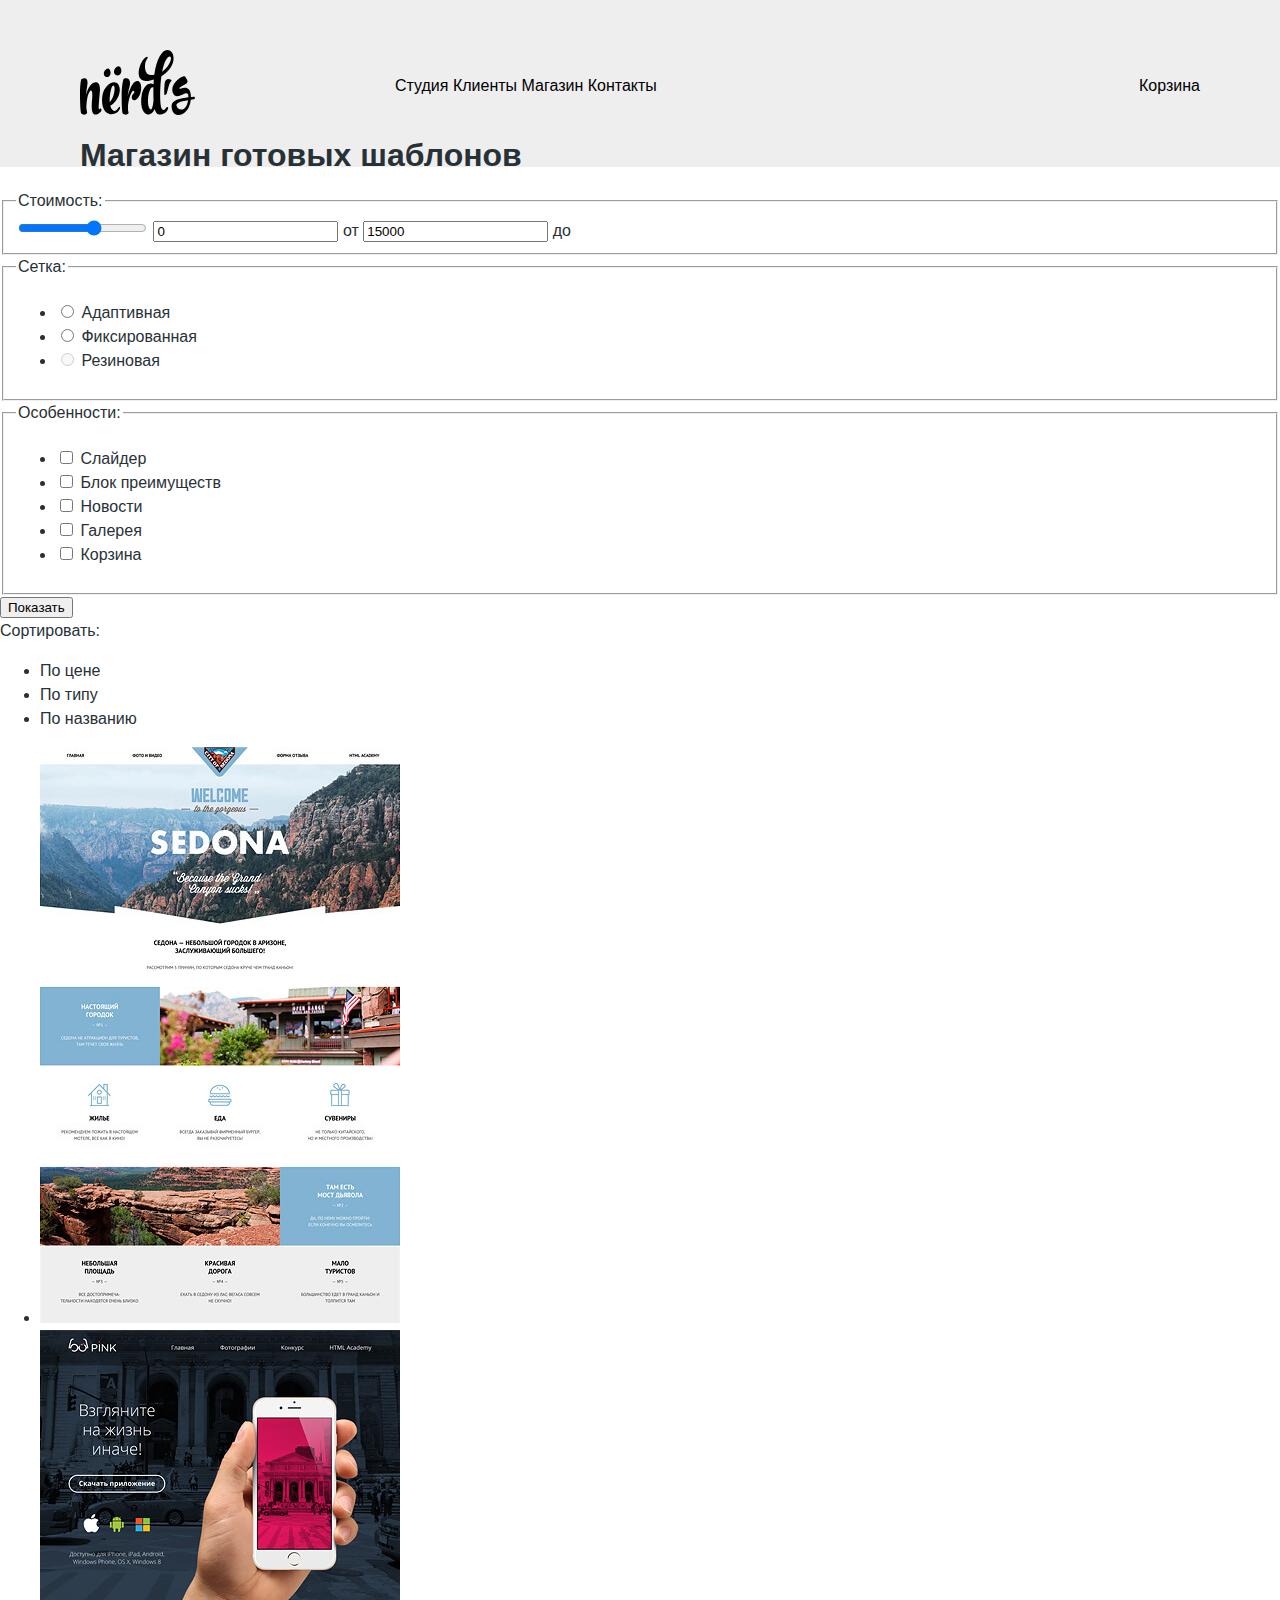
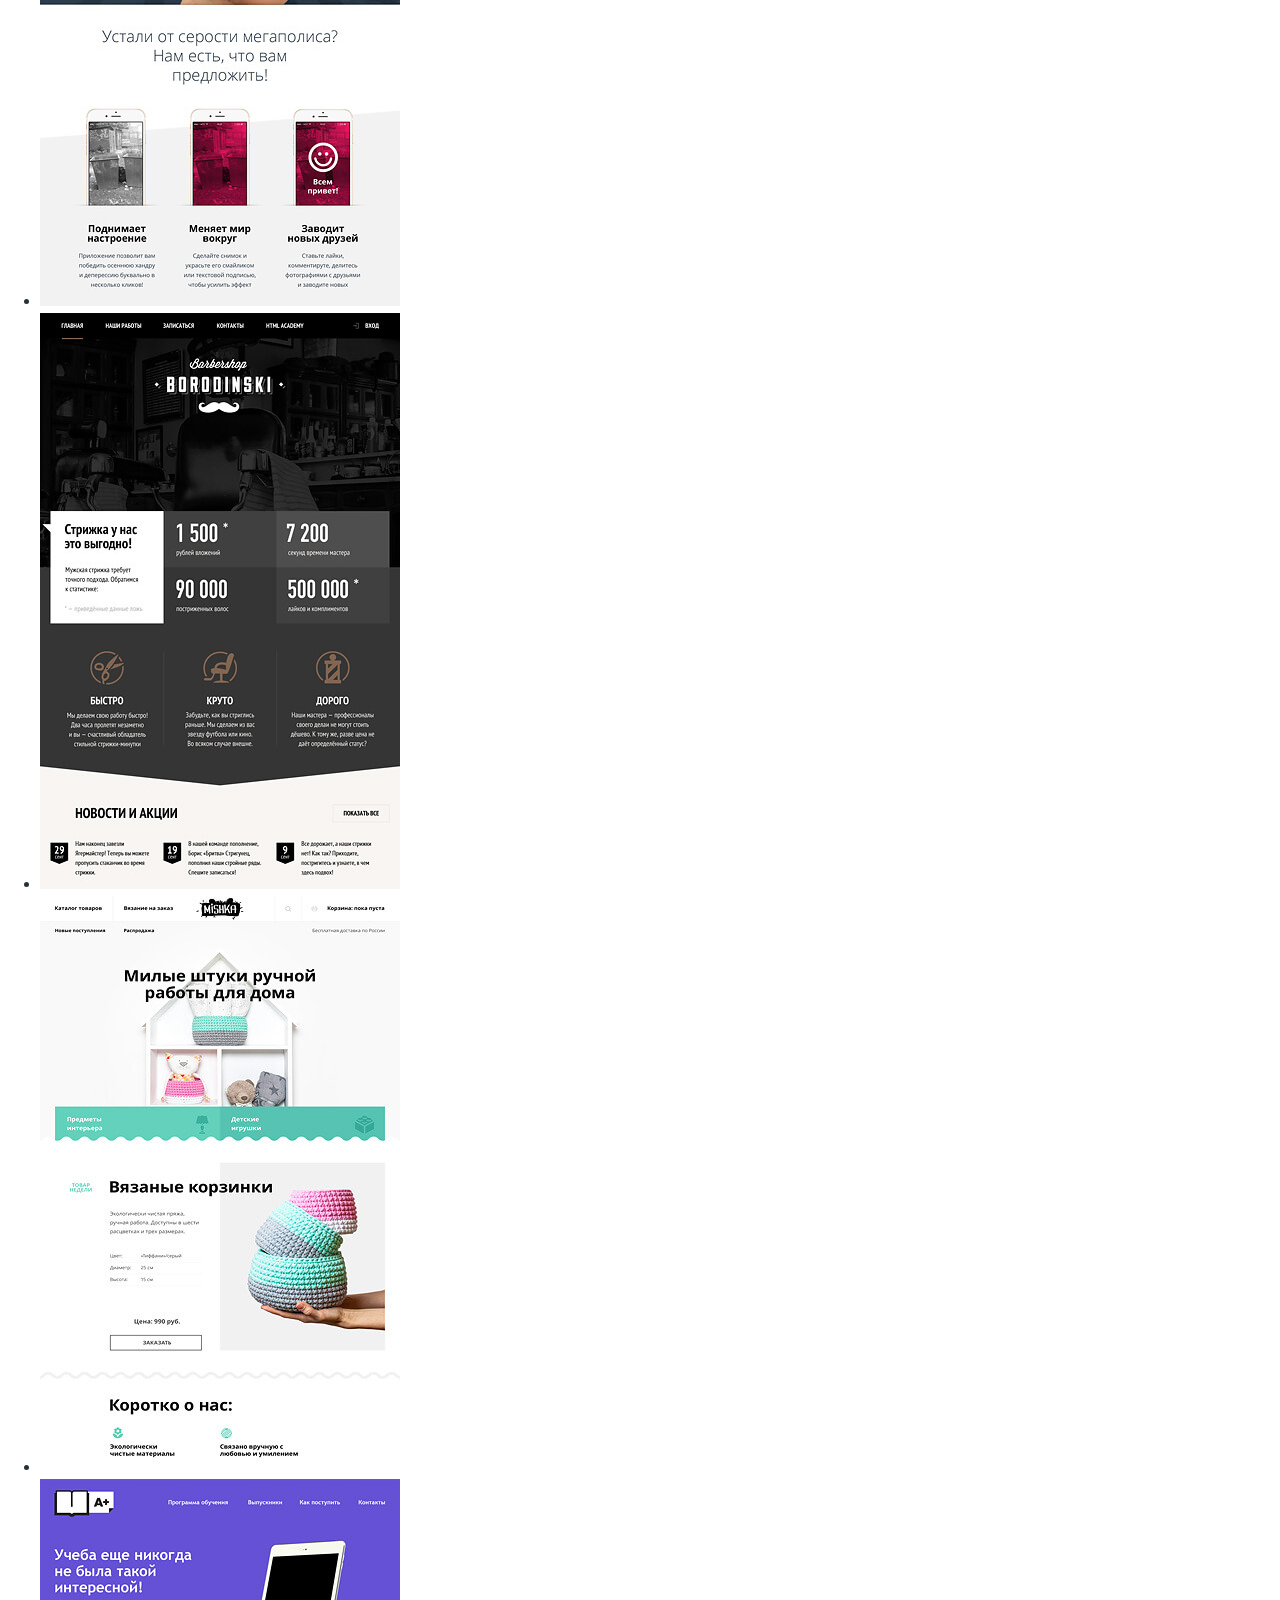
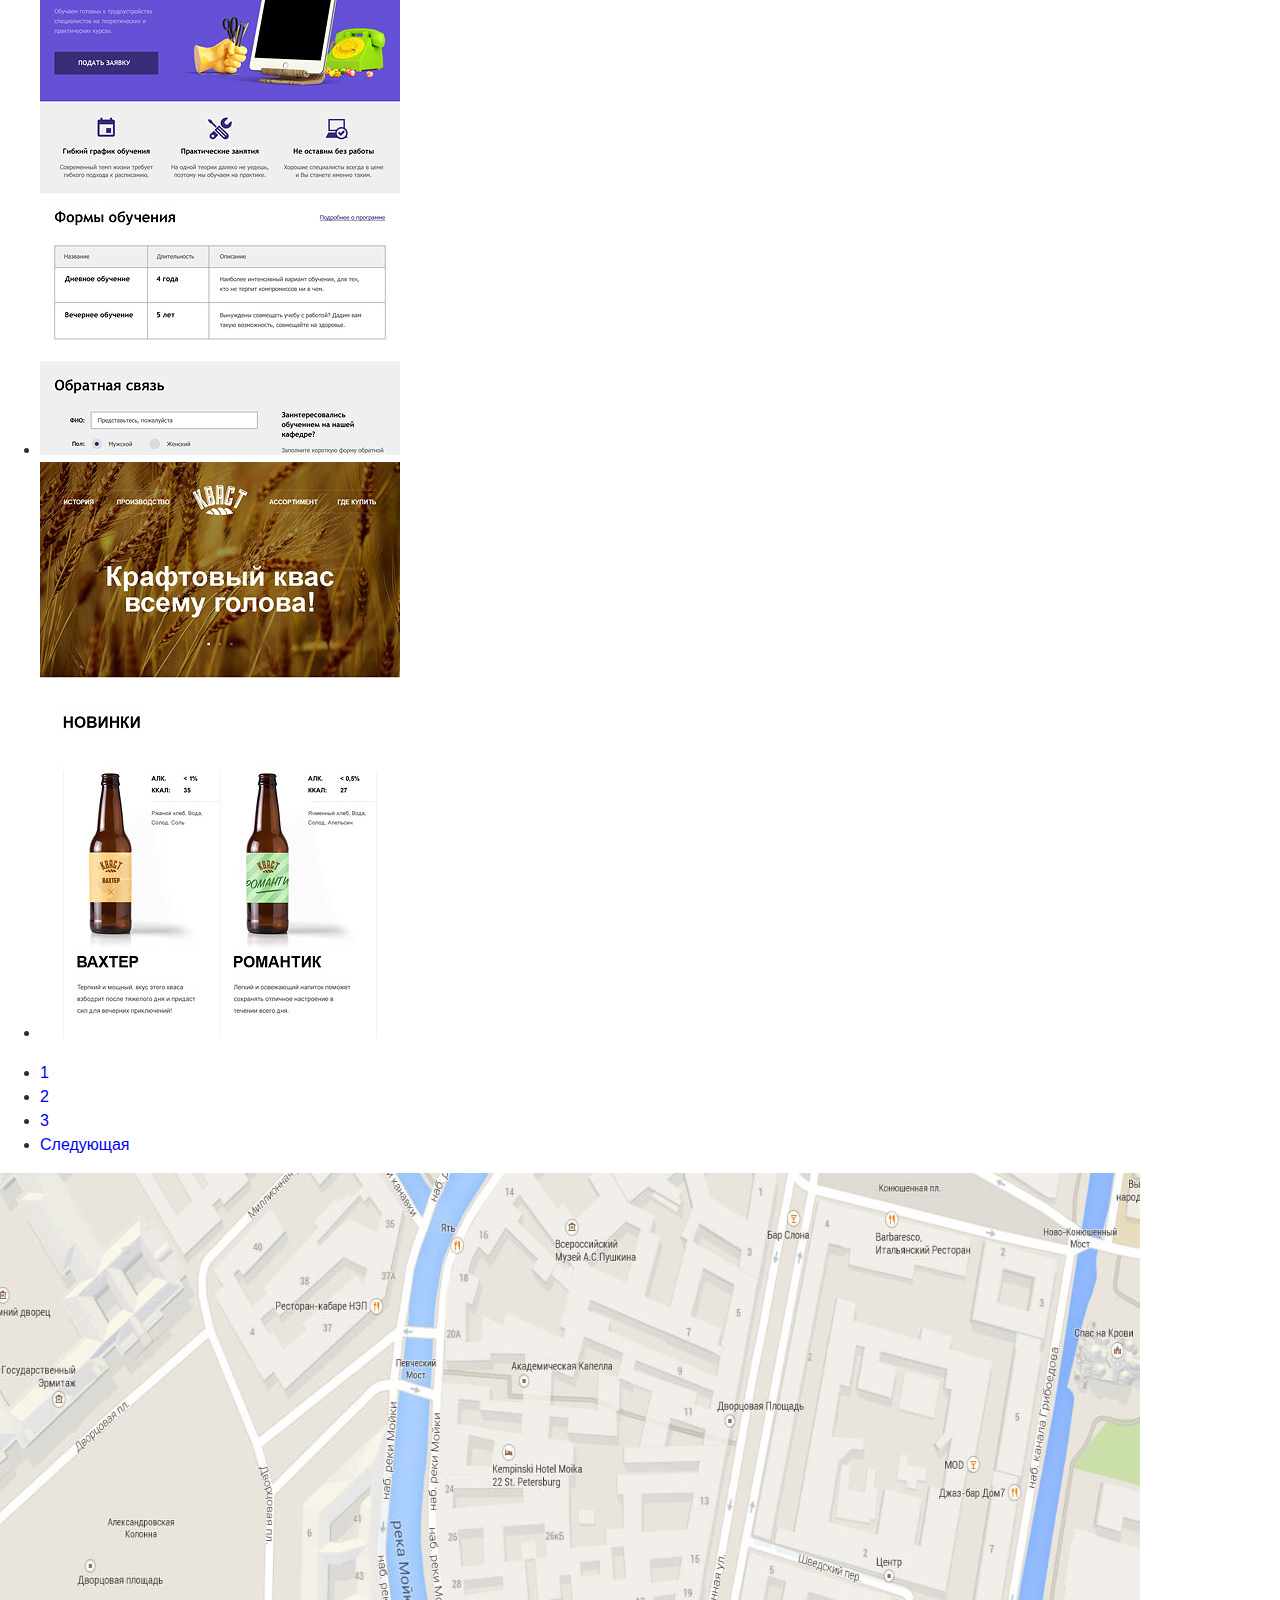
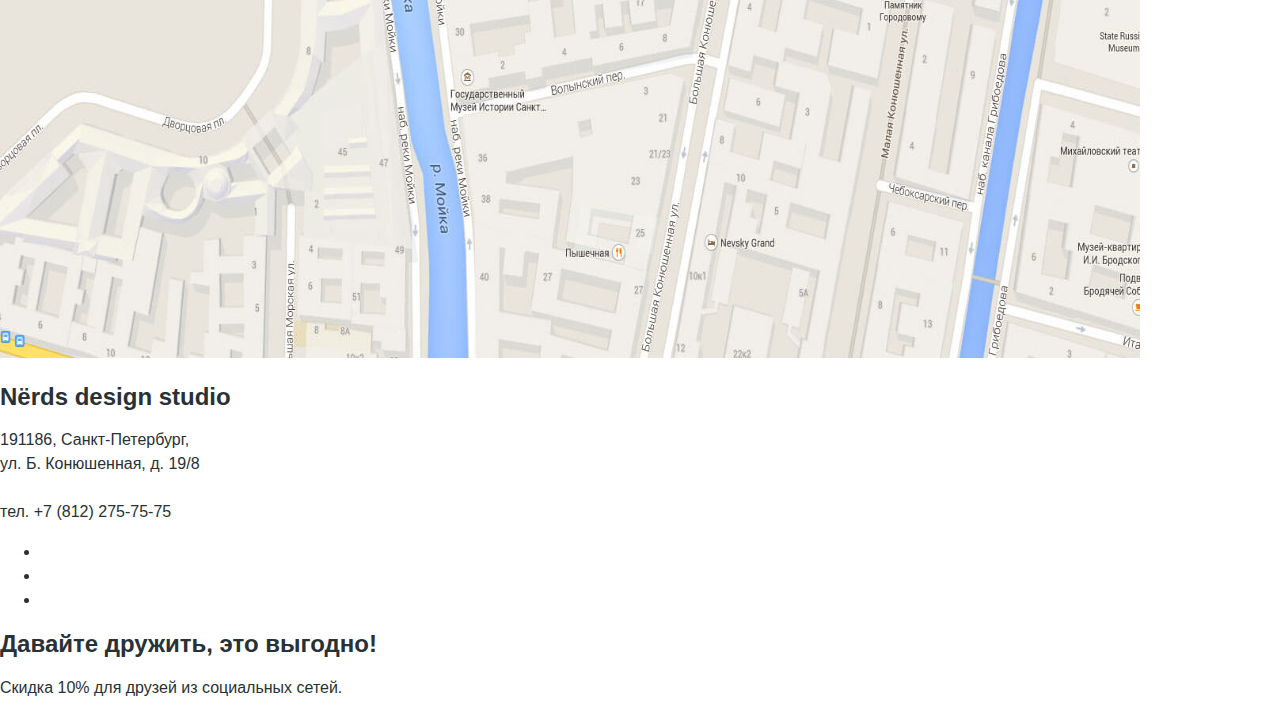
==== catalog.html @ f8ad44ca "1) Разметка Главной и Каталога. 2) Добавление графики. 3) Добаление css и начало верстки слайдера" ====
<!DOCTYPE html>
<html lang="ru">
  <head>
    <meta charset="UTF-8">
    <title>Nerds Catalog</title>
    <link href="css/normalize.css" rel="stylesheet">
    <link href="css/style.css" rel="stylesheet">
  </head>
  <body class="inner-page">
    <header class="main__header">
      <div class="container">
        <div class="main__header--wrapper">
          <a href="index.html" class="main__header--logo"><img src="img/nerds-logo.svg" width="160" height="65" alt="Логотип"></a>
          <nav class="main__navigation">
            <ul class="main-menu__list">
              <li><a href="#">Студия</a></li>
              <li><a href="#">Клиенты</a></li>
              <li><a href="catalog.html">Магазин</a></li>
              <li><a href="#">Контакты</a></li>
            </ul>
            <a href="#" class="cart__link">Корзина</a>
          </nav>
        </div>
        <h1>Магазин готовых шаблонов</h1>
      </div>
    </header>
    <main>
      <div class="catalog-columns">
        <section class="catalog-filters">
          <h2 class="visually-hidden">Фильтр товаров</h2>
          <form class="catalog-filters__form" action="index.html" method="post">
            <fieldset>
              <legend>Стоимость:</legend>
              <input type="range" name="price-range" value="15000" min="0" max="25000" id="price-range__id">
              <label for="price-range__id" class="visually-hidden">Шкала</label>
              <input type="text" name="price-from" value="0" id="price-form__id">
              <label for="price-form__id">от</label>
              <input type="text" name="price-to" value="15000" id="price-to__id">
              <label for="price-to__id">до</label>
            </fieldset>
            <fieldset>
              <legend>Сетка:</legend>
              <ul class="filter-grid__list">
                <li>
                    <input type="radio" name="filter-grid" value="adaptive" id="filter-grid-adaptive">
                    <label for="filter-grid-adaptive">Адаптивная</label>
                </li>
                <li>
                  <input type="radio" name="filter-grid" value="fixed" id="filter-grid-fixed">
                  <label for="filter-grid-fixed">Фиксированная</label>
                </li>
                <li>
                  <input type="radio" name="filter-grid" value="rubber" id="filter-grid-rubber" disabled>
                  <label for="filter-grid-rubber">Резиновая</label>
                </li>
              </ul>
            </fieldset>
            <fieldset>
              <legend>Особенности:</legend>
              <ul class="filter-features__list">
                <li>
                    <input type="checkbox" name="slider" id="slider__id">
                    <label for="slider__id">Слайдер</label>
                </li>
                <li>
                    <input type="checkbox" name="advantage-block" id="advantage-block__id">
                    <label for="advantage-block__id">Блок преимуществ</label>
                </li>
                <li>
                    <input type="checkbox" name="news" id="news__id">
                    <label for="news__id">Новости</label>
                </li>
                <li>
                    <input type="checkbox" name="gallery" id="gallery__id">
                    <label for="gallery__id">Галерея</label>
                </li>
                <li>
                    <input type="checkbox" name="cart" id="cart__id">
                    <label for="cart__id">Корзина</label>
                </li>
              </ul>
            </fieldset>
            <button type="submit" class="button button-show">Показать</button>
          </form>
        </section>
        <section class="catalog-goods">
          <h2 class="visually-hidden">Каталог товаров</h2>
          <div class="catalog-goods-sorting">
            <span>Сортировать:</span>
            <ul class="goods-sorting__list">
              <li>По цене</li>
              <li>По типу</li>
              <li>По названию</li>
            </ul>
            <span class="goods-sorting__sign"></span>
          </div>
          <div class="catalog-sorting-result">
            <ul class="sorting-result__list">
              <li><a href="#"><img src="img/img-sedona.jpg" width="360" height="576" alt="Sedona"></a></li>
              <li><a href="#"><img src="img/img-pink.jpg" width="360" height="576" alt="Pink"></a></li>
              <li><a href="#"><img src="img/img-barbershop.jpg" width="360" height="576" alt="Barbershop"></a></li>
              <li><a href="#"><img src="img/img-mishka.jpg" width="360" height="576" alt="Mishka"></a></li>
              <li><a href="#"><img src="img/img-aplus.jpg" width="360" height="576" alt="Aplus"></a></li>
              <li><a href="#"><img src="img/img-kvast.jpg" width="360" height="576" alt="Kvast"></a></li>
            </ul>
          </div>
          <div class="catalog-pagination">
            <ul class="catalog-pagination__list">
              <li><a href="#" class="current__link">1</a></li>
              <li><a href="#">2</a></li>
              <li><a href="#">3</a></li>
              <li class="catalog-pagination__item--next"><a href="#">Следующая</a></li>
            </ul>
          </div>
        </section>
      </div>
    </main>
    <footer>
      <section class="footer-map">
        <img src="img/map.jpg" width="1140" height="785" alt="карта проезда">
        <div class="footer-map-contacts">
          <h2>Nёrds design studio</h2>
          <p>191186, Санкт-Петербург,<br>
            ул. Б. Конюшенная, д. 19/8 <br>
            <br>
            тел. +7 (812) 275-75-75
          </p>
        </div>
      </section>
      <ul class="footer-social__list">
        <li><a href="#" class="vk"><span class="visually-hidden">Вконтакте</span></a></li>
        <li><a href="#" class="facebook"><span class="visually-hidden">Фейсбук</span></a></li>
        <li><a href="#" class="instagram"><span class="visually-hidden">Инстаграмм</span></a></li>
      </ul>
      <h2>Давайте дружить, это выгодно!</h2>
      <p>Скидка 10% для друзей из социальных сетей.</p>
    </footer>
  </body>
</html>
---- css/style.css ----
body {
  margin: 0;
  padding: 0;
  font-size: 16px;
  font-weight: 400;
  font-family: 'Roboto', 'Arial', sans-serif;
  line-height: 24px;
  color: #283136;
  background-color: #ffffff;
}

a {
  text-decoration: none;
}

img {
  max-width: 100%;
}

html {
  box-sizing: border-box;
}
*, *::before, *::after {
  box-sizing: inherit;
}

.visually-hidden:not(:focus):not(:active),
input[type="checkbox"].visually-hidden,
input[type="radio"].visually-hidden {
	position: absolute;
	width: 1px;
	height: 1px;
	margin: -1px;
	border: 0;
	padding: 0;
	white-space: nowrap;
	clip-path: inset(100%);
	clip: rect(0 0 0 0);
	overflow: hidden;
}

.container {
  max-width: 1160px;
  margin: 0 auto;
  padding: 0 20px;
}

.main__header {
  background-color: #eeeeee;
}

.main__header--wrapper {
  display: flex;
  padding-top: 50px;
}

.main__header--logo {
  margin-right: 200px;
}

.main__navigation {
  display: flex;
  justify-content: space-between;
  width: 100%;
  padding: 24px 0;
  color: #000000;
  text-transform: capitalize;
}

.main__navigation a {
  color: inherit;
}

.main-menu__list {
  margin: 0;
  padding: 0;
  list-style: none;
}

.main-menu__list li {
  display: inline-block;
}

.main-slider__list {
  margin-top: 20px;
  padding: 0;
  list-style: none;
}

.main-slider__list li {
  
}

.main-slider__list h2 {
  margin: 0;
  font-size: 55px;
  line-height: 55px;
}

.main-slider__list img {
  position: relative;
  margin-left: auto;
  z-index: 1;
}

.slide__description {
  position: absolute;
  z-index: 2;
}

.slide-1 .slide__description {
  max-width: 380px;

}

.slide-2 .slide__description {
  max-width: 520px;
}
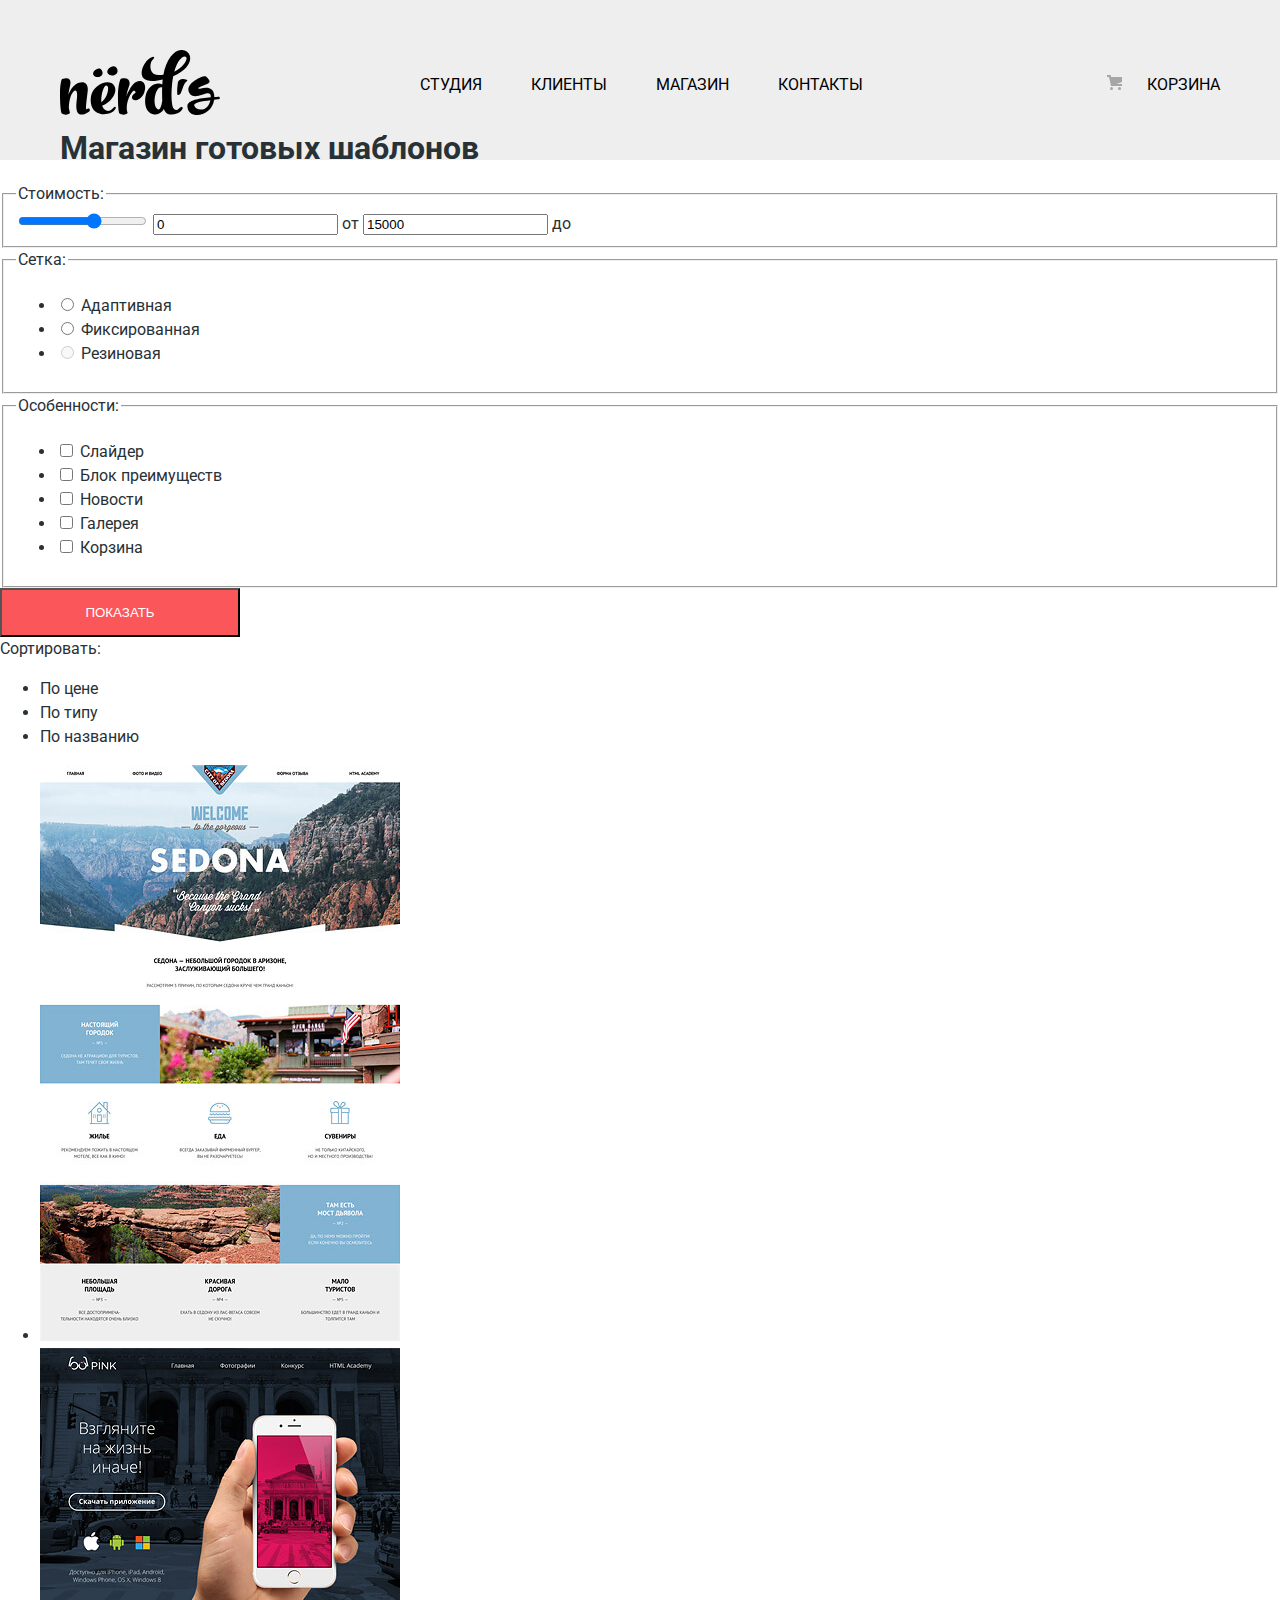
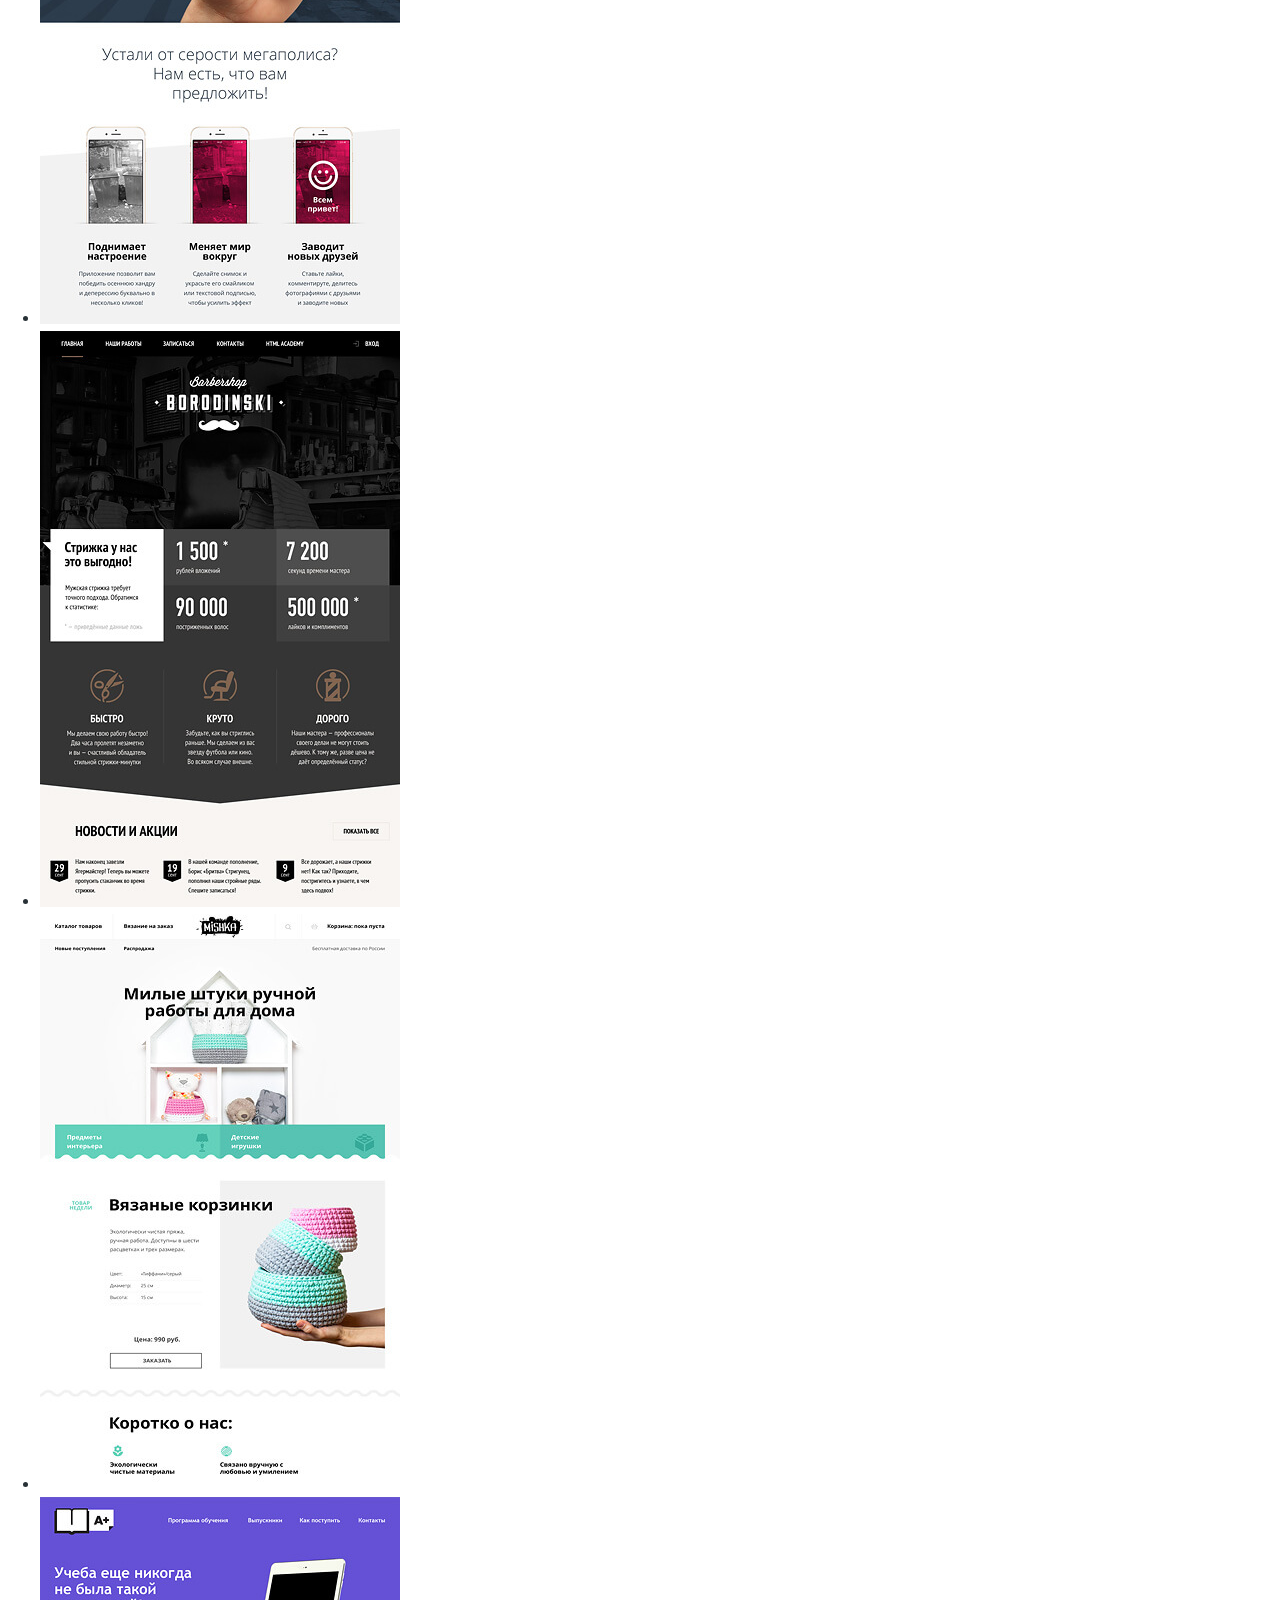
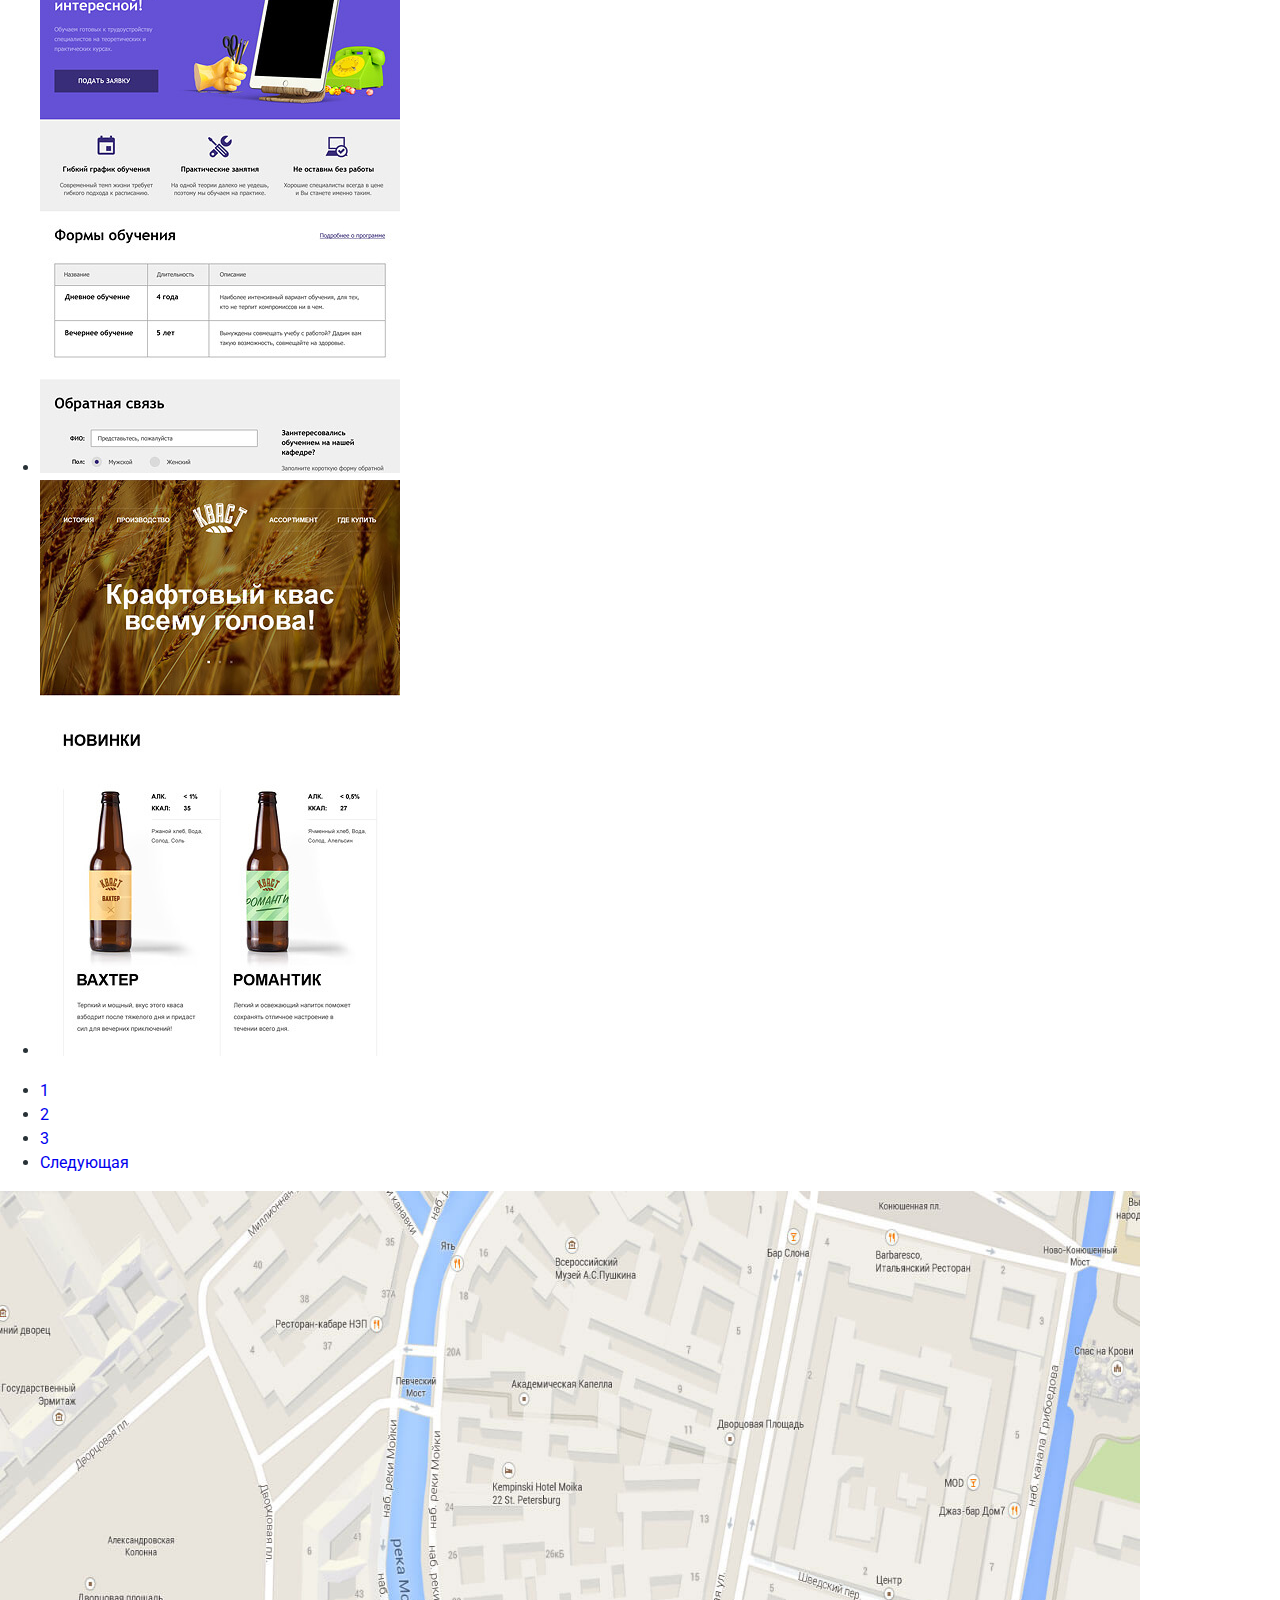
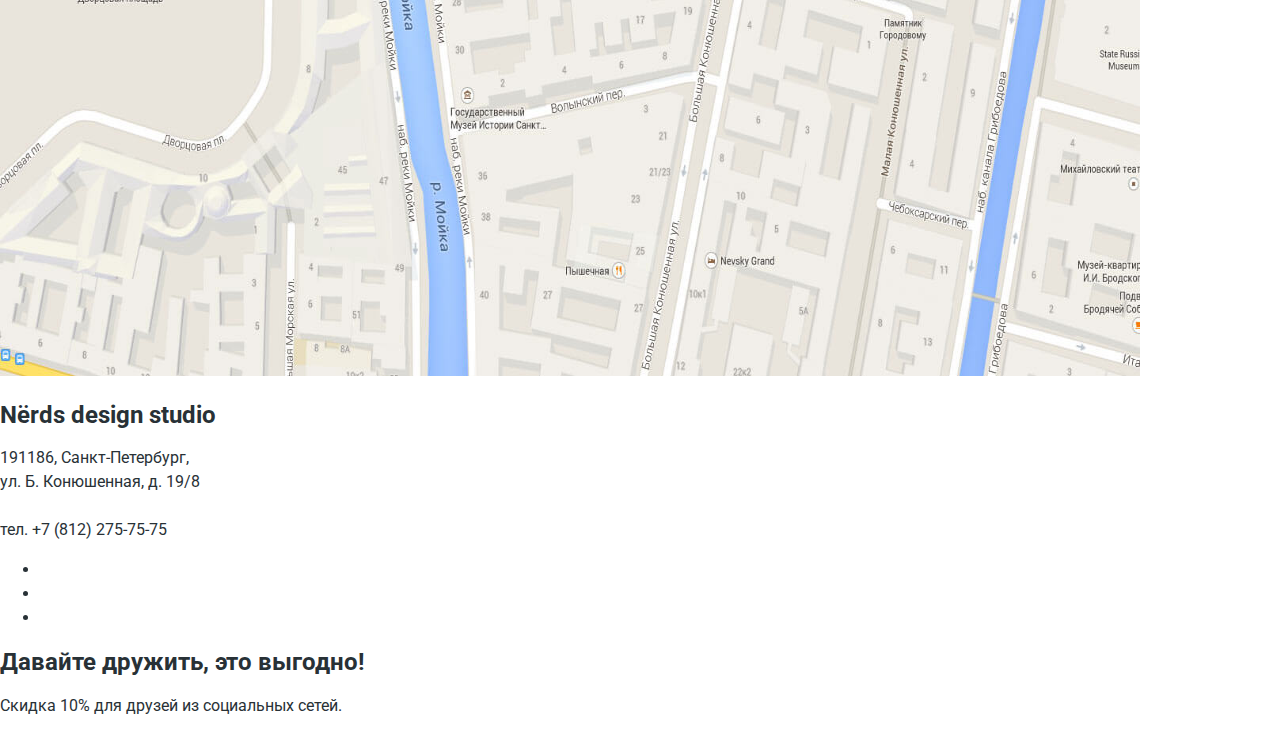
==== commit c046e704: "верстка шапки и слайдера" ====
--- a/catalog.html
+++ b/catalog.html
@@ -5,22 +5,27 @@
     <title>Nerds Catalog</title>
     <link href="css/normalize.css" rel="stylesheet">
     <link href="css/style.css" rel="stylesheet">
+    <link href="https://fonts.googleapis.com/css?family=Roboto:400,700&amp;subset=cyrillic" rel="stylesheet">
   </head>
   <body class="inner-page">
     <header class="main__header">
       <div class="container">
-        <div class="main__header--wrapper">
-          <a href="index.html" class="main__header--logo"><img src="img/nerds-logo.svg" width="160" height="65" alt="Логотип"></a>
-          <nav class="main__navigation">
+        <nav class="main__navigation">
+          <div class="main-header__logo">
+            <a href="index.html"></a>
+          </div>
+          <div class="main-header__menus">
             <ul class="main-menu__list">
               <li><a href="#">Студия</a></li>
               <li><a href="#">Клиенты</a></li>
               <li><a href="catalog.html">Магазин</a></li>
               <li><a href="#">Контакты</a></li>
             </ul>
-            <a href="#" class="cart__link">Корзина</a>
-          </nav>
-        </div>
+            <ul class="user-menu__list">
+              <li><a href="#" class="cart__link">Корзина</a></li>
+            </ul>
+          </div>
+        </nav>
         <h1>Магазин готовых шаблонов</h1>
       </div>
     </header>
--- a/css/style.css
+++ b/css/style.css
@@ -1,5 +1,6 @@
 
 body {
+  min-width: 1160px;
   margin: 0;
   padding: 0;
   font-size: 16px;
@@ -21,6 +22,7 @@
 html {
   box-sizing: border-box;
 }
+
 *, *::before, *::after {
   box-sizing: inherit;
 }
@@ -41,35 +43,54 @@
 }
 
 .container {
-  max-width: 1160px;
+  width: 1160px;
   margin: 0 auto;
-  padding: 0 20px;
 }
 
 .main__header {
   background-color: #eeeeee;
 }
 
-.main__header--wrapper {
+.main__navigation {
   display: flex;
   padding-top: 50px;
 }
 
-.main__header--logo {
+.main__navigation a {
+  color: inherit;
+}
+
+.main-header__logo {
+  height: 65px;
+}
+
+.main-header__logo a {
+  display: inline-block;
+  width: 160px;
+  height: 65px;
   margin-right: 200px;
-}
-
-.main__navigation {
+  background-image: url("../img/nerds-logo.svg");
+  /*background-position: 0 0;
+  background-repeat: no-repeat;
+  background-size: contain;*/
+}
+
+.main-header__logo a:hover {
+  background-image: url("../img/nerds-logo__hover.svg");
+}
+
+.main-header__logo a:active {
+  background-image: url("../img/nerds-logo__active.svg");
+}
+
+.main-header__menus {
   display: flex;
   justify-content: space-between;
   width: 100%;
-  padding: 24px 0;
+  padding: 20px 0 15px;
+  line-height: 30px;
   color: #000000;
-  text-transform: capitalize;
-}
-
-.main__navigation a {
-  color: inherit;
+  text-transform: uppercase;
 }
 
 .main-menu__list {
@@ -80,33 +101,127 @@
 
 .main-menu__list li {
   display: inline-block;
-}
-
-.main-slider__list {
-  margin-top: 20px;
+  margin-right: 45px;
+}
+
+.main-menu__list a {
+  position: relative;
+  padding-bottom: 15px;
+}
+
+.main-menu__list:not(.main-menu__current) a:hover::after {
+  content: "";
+  position: absolute;
+  bottom: 0;
+  left: 0;
+  width: 100%;
+  height: 2px;
+  background-color: #fb565a;
+}
+
+.main-menu__list a:hover,
+.user-menu__list a:hover {
+  color: #fb565a;
+}
+
+.main-menu__list a:active,
+.user-menu__list a:active {
+  color: #a6a6a6;
+}
+
+.main-menu__current a {
+  position: relative;
+}
+
+.main-menu__current a::after {
+  content: "";
+  position: absolute;
+  bottom: 0;
+  left: 0;
+  height: 2px;
+  width: 100%;
+  background-color: #fb565a;
+}
+
+.user-menu__list {
+  margin: 0;
   padding: 0;
   list-style: none;
 }
 
-.main-slider__list li {
-  
-}
-
-.main-slider__list h2 {
-  margin: 0;
+.user-menu__list a {
+  position: relative;
+  padding-bottom: 15px;
+}
+
+.user-menu__list a:hover::after {
+  content: "";
+  position: absolute;
+  bottom: 0;
+  left: 0;
+  width: 100%;
+  height: 2px;
+  background-color: #fb565a;
+}
+
+.cart__link {
+  position: relative;
+  padding: 0;
+  padding-left: 40px;
+}
+
+.cart__link::before {
+  content: "";
+  display: inline-block;
+  position: absolute;
+  top: 0;
+  left: 0;
+  width: 15px;
+  height: 15px;
+  background-image: url("../img/cart-icon.svg");
+  background-repeat: no-repeat;
+  background-position: 0 0;
+}
+
+.slider {
+  position: relative;
+  overflow: hidden;
+}
+
+.slider-slides__list {
+  margin: 0;
+  padding: 0;
+  width: 300%;
+  list-style: none;
+}
+
+.clearfix::after {
+  content: "";
+  display: table;
+  clear: both;
+}
+
+.slider-slides__list li {
+  position: relative;
+  display: flex;
+  float: left;
+  height: 432px;
+  width: 1160px;
+  background-color: #eeeeee;
+}
+
+.slider-slides__list h2 {
+  margin: 0;
+  margin-bottom: 30px;
   font-size: 55px;
   line-height: 55px;
 }
 
-.main-slider__list img {
-  position: relative;
-  margin-left: auto;
-  z-index: 1;
-}
-
 .slide__description {
   position: absolute;
-  z-index: 2;
+  bottom: 0;
+  left: 0;
+  margin-bottom: 80px;
 }
 
 .slide-1 .slide__description {
@@ -117,3 +232,84 @@
 .slide-2 .slide__description {
   max-width: 520px;
 }
+
+.slide-3 .slide__description {
+  max-width: 410px;
+}
+
+.slide__description p {
+  margin: 0;
+}
+
+.button {
+  display: block;
+  width: 240px;
+  padding: 15px 0;
+  color: #ffffff;
+  text-align: center;
+  text-transform: uppercase;
+  background-color: #fb565a;
+}
+
+.button-know-more {
+  margin-top: 40px;
+}
+
+.slide__image {
+  line-height: 0;
+  margin-top: auto;
+  margin-left: auto;
+}
+
+.slider-controls {
+  position: absolute;
+  bottom: 96px;
+  left: 536px;
+  z-index: 3;
+}
+
+.slider-controls label {
+  display: inline-block;
+  margin-right: 17px;
+}
+
+.slider input[type="radio"] {
+  display: none;
+}
+
+.slider-controls label {
+  display: inline-block;
+  width: 18px;
+  height: 18px;
+  background-color: #ffffff;
+  border-radius: 50%
+}
+
+#toggle-1:checked ~ .slider-controls label[for="toggle-1"],
+#toggle-2:checked ~ .slider-controls label[for="toggle-2"],
+#toggle-3:checked ~ .slider-controls label[for="toggle-3"] {
+    background-color: #000000;
+  }
+
+#toggle-1:checked ~ .slider-slides__list {
+  transform: translate(0);
+  transition-duration: 0.8s;
+}
+
+#toggle-2:checked ~ .slider-slides__list {
+  transform: translate(-1160px);
+  transition-duration: 0.8s;
+}
+
+#toggle-3:checked ~ .slider-slides__list {
+  transform: translate(-2320px);
+  transition-duration: 0.8s;
+}
+
+.main-offers {
+  margin: 80px 0 0;
+}
+
+.main-offers__list {
+  margin: 0;
+}
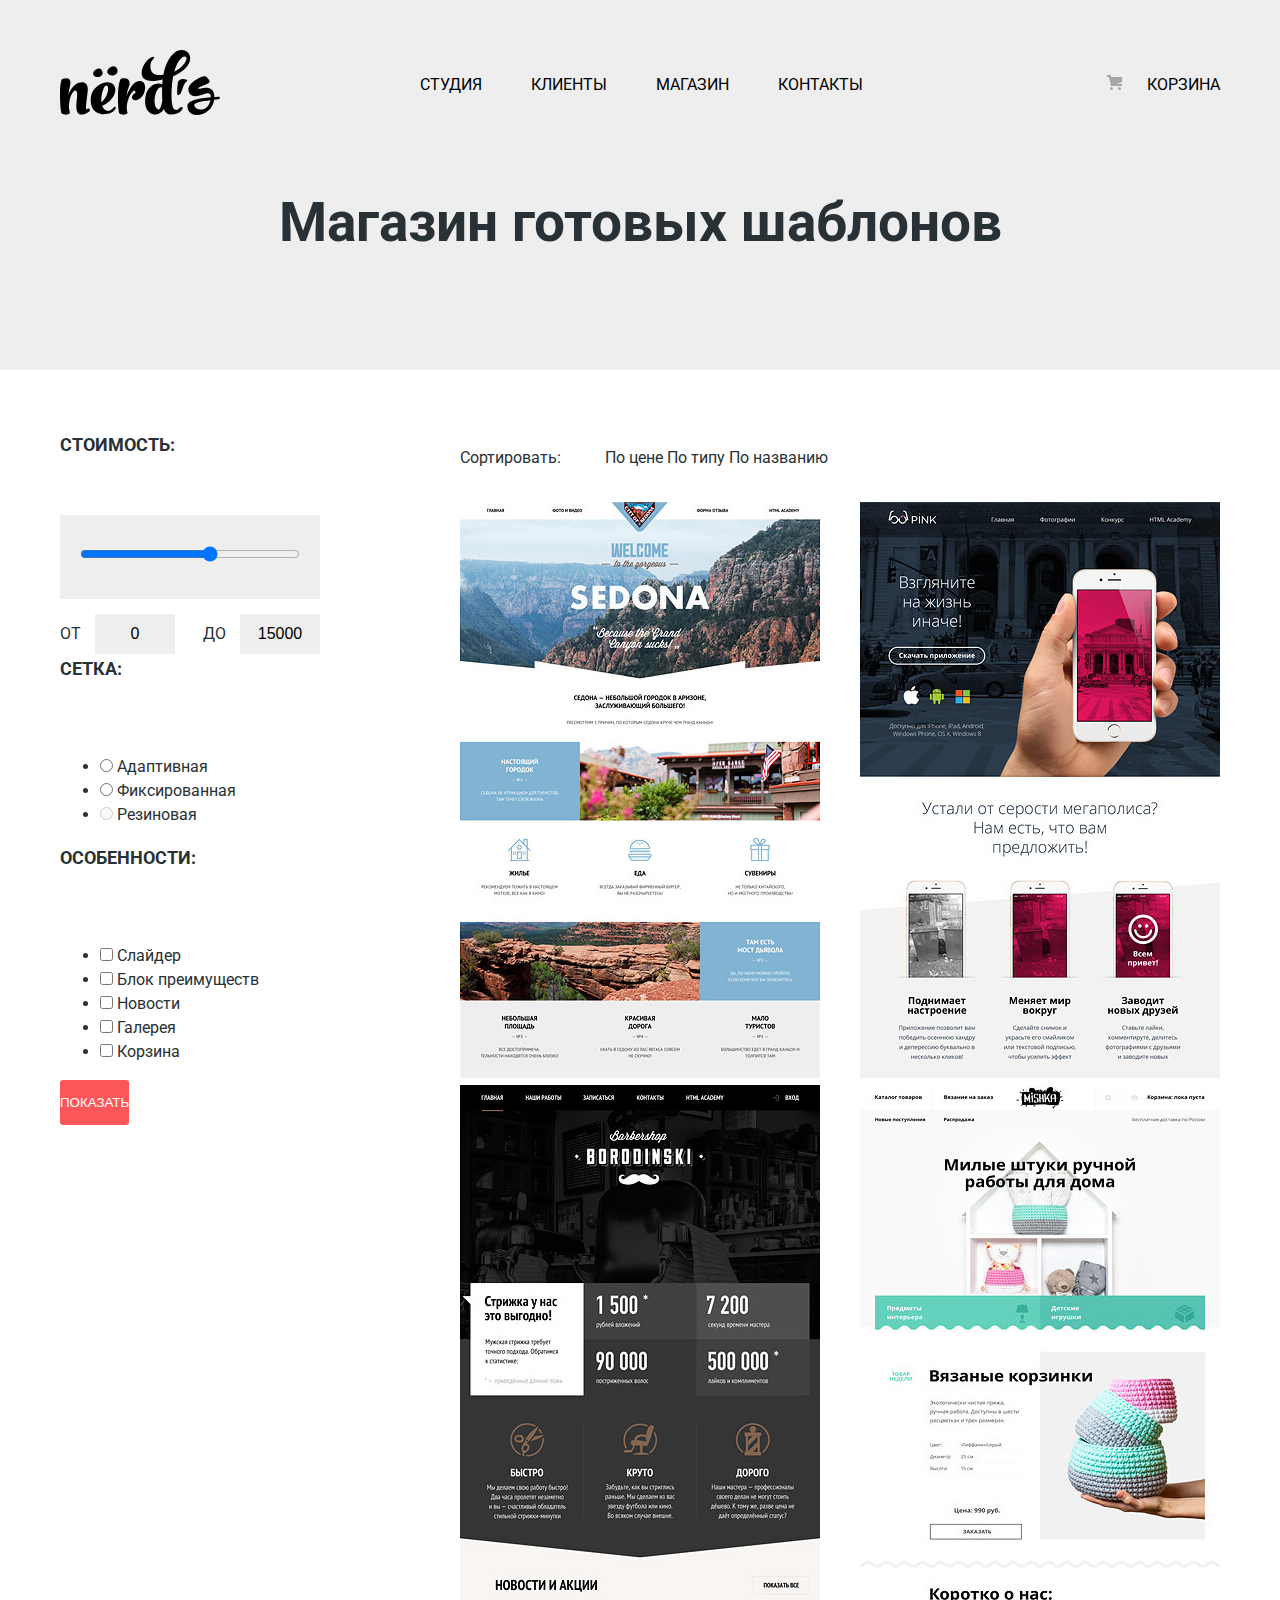
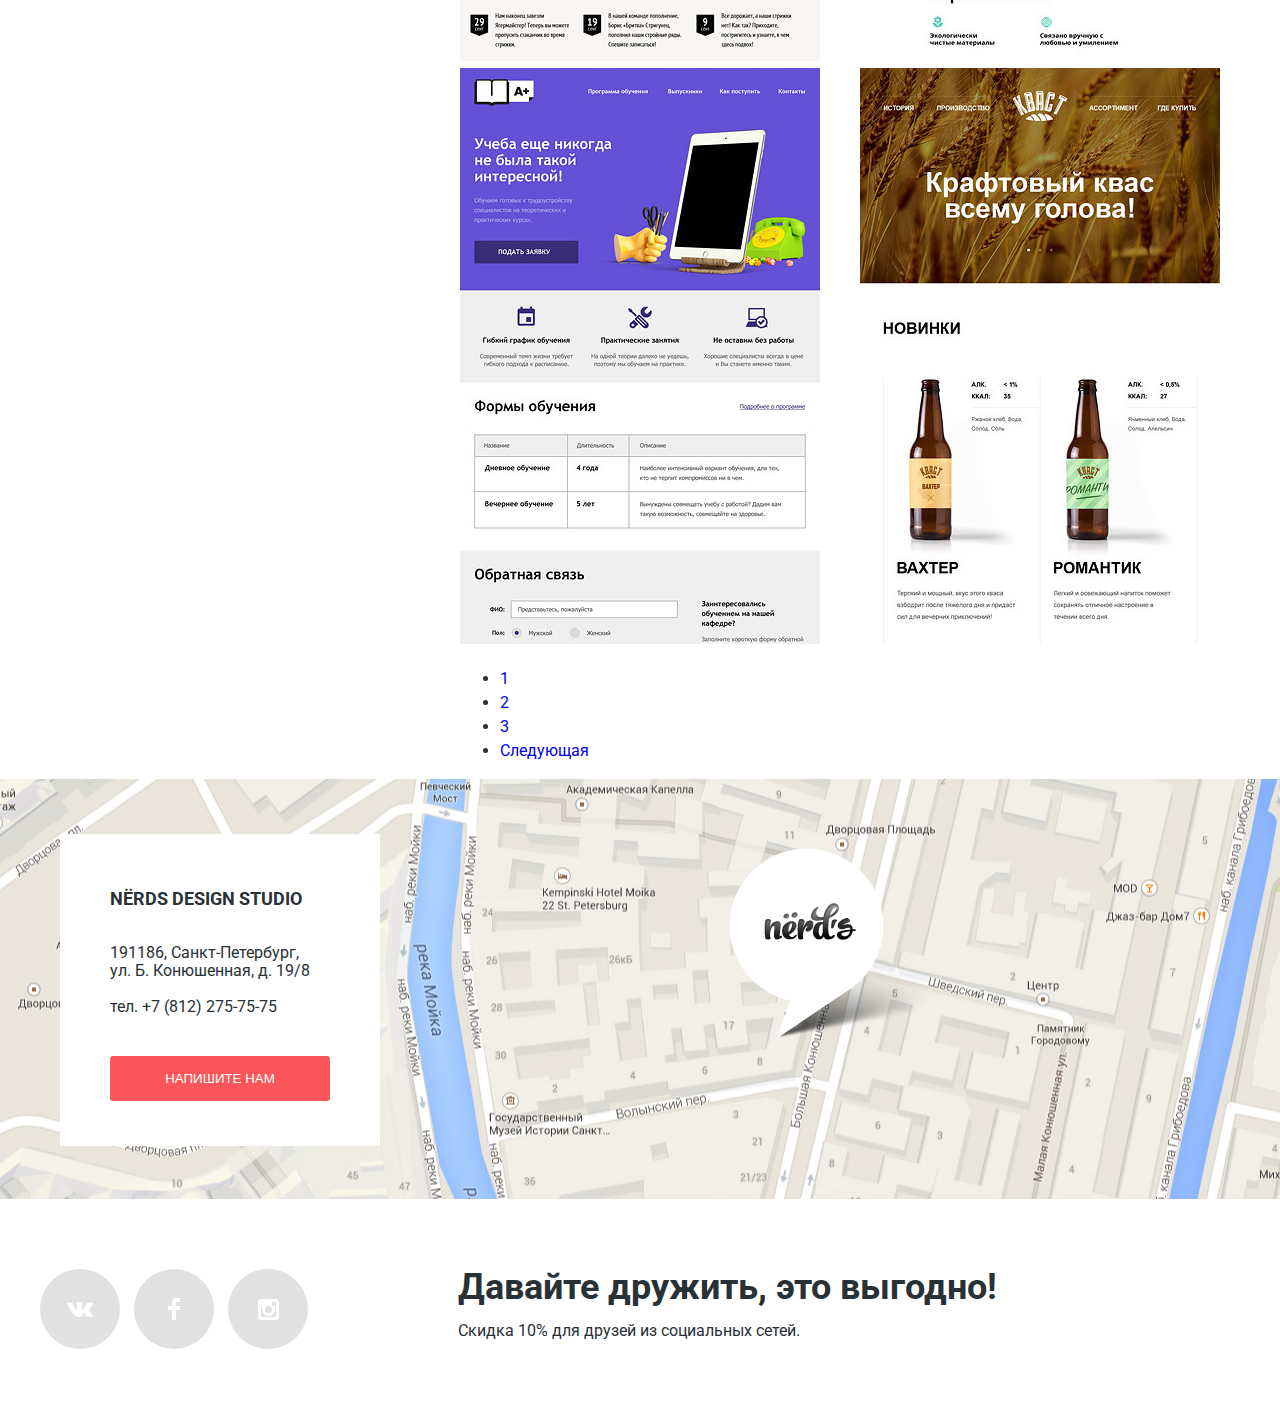
==== commit 747497ac: "Модальные окна Каталог" ====
--- a/catalog.html
+++ b/catalog.html
@@ -29,21 +29,29 @@
         <h1>Магазин готовых шаблонов</h1>
       </div>
     </header>
-    <main>
+    <main class="container">
       <div class="catalog-columns">
         <section class="catalog-filters">
           <h2 class="visually-hidden">Фильтр товаров</h2>
           <form class="catalog-filters__form" action="index.html" method="post">
-            <fieldset>
+            <fieldset class="price-filter">
               <legend>Стоимость:</legend>
-              <input type="range" name="price-range" value="15000" min="0" max="25000" id="price-range__id">
-              <label for="price-range__id" class="visually-hidden">Шкала</label>
-              <input type="text" name="price-from" value="0" id="price-form__id">
-              <label for="price-form__id">от</label>
-              <input type="text" name="price-to" value="15000" id="price-to__id">
-              <label for="price-to__id">до</label>
+              <ul class="price-filter__list">
+                <li>
+                  <label for="price-range__id" class="visually-hidden">Шкала</label>
+                  <input type="range" name="price-range" value="15000" min="0" max="25000" id="price-range__id">
+                </li>
+                <li>
+                  <label for="price-form__id">от</label>
+                  <input type="text" name="price-from" value="0" id="price-form__id">
+                </li>
+                <li>
+                  <label for="price-to__id">до</label>
+                  <input type="text" name="price-to" value="15000" id="price-to__id">
+                </li>
+              </ul>
             </fieldset>
-            <fieldset>
+            <fieldset class="grid-filter">
               <legend>Сетка:</legend>
               <ul class="filter-grid__list">
                 <li>
@@ -60,7 +68,7 @@
                 </li>
               </ul>
             </fieldset>
-            <fieldset>
+            <fieldset class="features-filter">
               <legend>Особенности:</legend>
               <ul class="filter-features__list">
                 <li>
@@ -90,7 +98,7 @@
         </section>
         <section class="catalog-goods">
           <h2 class="visually-hidden">Каталог товаров</h2>
-          <div class="catalog-goods-sorting">
+          <div class="goods-sorting">
             <span>Сортировать:</span>
             <ul class="goods-sorting__list">
               <li>По цене</li>
@@ -99,46 +107,68 @@
             </ul>
             <span class="goods-sorting__sign"></span>
           </div>
-          <div class="catalog-sorting-result">
-            <ul class="sorting-result__list">
-              <li><a href="#"><img src="img/img-sedona.jpg" width="360" height="576" alt="Sedona"></a></li>
-              <li><a href="#"><img src="img/img-pink.jpg" width="360" height="576" alt="Pink"></a></li>
-              <li><a href="#"><img src="img/img-barbershop.jpg" width="360" height="576" alt="Barbershop"></a></li>
-              <li><a href="#"><img src="img/img-mishka.jpg" width="360" height="576" alt="Mishka"></a></li>
-              <li><a href="#"><img src="img/img-aplus.jpg" width="360" height="576" alt="Aplus"></a></li>
-              <li><a href="#"><img src="img/img-kvast.jpg" width="360" height="576" alt="Kvast"></a></li>
-            </ul>
-          </div>
-          <div class="catalog-pagination">
-            <ul class="catalog-pagination__list">
-              <li><a href="#" class="current__link">1</a></li>
-              <li><a href="#">2</a></li>
-              <li><a href="#">3</a></li>
-              <li class="catalog-pagination__item--next"><a href="#">Следующая</a></li>
-            </ul>
-          </div>
+          <ul class="sorting-results__list">
+            <li><a href="#"><img src="img/img-sedona.jpg" width="360" height="576" alt="Sedona"></a></li>
+            <li><a href="#"><img src="img/img-pink.jpg" width="360" height="576" alt="Pink"></a></li>
+            <li><a href="#"><img src="img/img-barbershop.jpg" width="360" height="576" alt="Barbershop"></a></li>
+            <li><a href="#"><img src="img/img-mishka.jpg" width="360" height="576" alt="Mishka"></a></li>
+            <li><a href="#"><img src="img/img-aplus.jpg" width="360" height="576" alt="Aplus"></a></li>
+            <li><a href="#"><img src="img/img-kvast.jpg" width="360" height="576" alt="Kvast"></a></li>
+          </ul>
+          <ul class="catalog-pagination__list">
+            <li><a href="#" class="current__link">1</a></li>
+            <li><a href="#">2</a></li>
+            <li><a href="#">3</a></li>
+            <li class="catalog-pagination__item--next"><a href="#">Следующая</a></li>
+          </ul>
         </section>
       </div>
     </main>
     <footer>
       <section class="footer-map">
-        <img src="img/map.jpg" width="1140" height="785" alt="карта проезда">
-        <div class="footer-map-contacts">
-          <h2>Nёrds design studio</h2>
-          <p>191186, Санкт-Петербург,<br>
-            ул. Б. Конюшенная, д. 19/8 <br>
-            <br>
-            тел. +7 (812) 275-75-75
-          </p>
+        <div class="container">
+          <div class="footer-map-contacts">
+            <h2>Nёrds design studio</h2>
+            <p>191186, Санкт-Петербург,<br>
+              ул. Б. Конюшенная, д. 19/8 <br>
+              <br>
+              тел. +7 (812) 275-75-75
+            </p>
+            <button type="submit" class="button map-contact-button">Напишите нам</button>
+          </div>
         </div>
       </section>
-      <ul class="footer-social__list">
-        <li><a href="#" class="vk"><span class="visually-hidden">Вконтакте</span></a></li>
-        <li><a href="#" class="facebook"><span class="visually-hidden">Фейсбук</span></a></li>
-        <li><a href="#" class="instagram"><span class="visually-hidden">Инстаграмм</span></a></li>
-      </ul>
-      <h2>Давайте дружить, это выгодно!</h2>
-      <p>Скидка 10% для друзей из социальных сетей.</p>
+      <section class="footer-social container">
+        <ul class="footer-social__list">
+          <li><a href="#" class="vk"><span class="visually-hidden">Вконтакте</span></a></li>
+          <li><a href="#" class="facebook"><span class="visually-hidden">Фейсбук</span></a></li>
+          <li><a href="#" class="instagram"><span class="visually-hidden">Инстаграмм</span></a></li>
+        </ul>
+        <div class="footer-social__description">
+          <h2>Давайте дружить, это выгодно!</h2>
+          <p>Скидка 10% для друзей из социальных сетей.</p>
+        </div>
+      </section>
     </footer>
+    <section class="modal modal-feedback">
+      <h2>Напишите нам</h2>
+      <form class="feedback-form" action="index.html" method="post">
+        <p>
+          <label for="feedback-name__id">Ваше имя:</label>
+          <input type="text" name="feedback-name" placeholder="Представьтесь, пожалуйста" id="feedback-name__id" required>
+        </p>
+        <p>
+          <label for="feedback-email__id">Ваш e-mail:</label>
+          <input type="email" name="feedback-email" placeholder="Для отправки ответа" id="feedback-email__id" required>
+        </p>
+        <p>
+          <label for="feedback-comment__id">Текст письма:</label>
+          <textarea name="feedback-comment" placeholder="В свободной форме" id="feedback-comment__id" required></textarea>
+        </p>
+        <input type="submit" class="button send-button" value="Отправить">
+      </form>
+      <button type="button" class="modal-close">Закрыть</button>
+    </section>
+    <script src="js/feedback.js"></script>
   </body>
 </html>
--- a/css/style.css
+++ b/css/style.css
@@ -43,12 +43,19 @@
 }
 
 .container {
-  width: 1160px;
+  width: 1200px;
   margin: 0 auto;
-}
+  padding: 0 20px;
+}
+
+/* header */
 
 .main__header {
   background-color: #eeeeee;
+}
+
+.inner-page .main__header {
+  margin-bottom: 60px;
 }
 
 .main__navigation {
@@ -70,9 +77,6 @@
   height: 65px;
   margin-right: 200px;
   background-image: url("../img/nerds-logo.svg");
-  /*background-position: 0 0;
-  background-repeat: no-repeat;
-  background-size: contain;*/
 }
 
 .main-header__logo a:hover {
@@ -188,6 +192,10 @@
   overflow: hidden;
 }
 
+.slider input[type="radio"] {
+  display: none;
+}
+
 .slider-slides__list {
   margin: 0;
   padding: 0;
@@ -221,20 +229,8 @@
   position: absolute;
   bottom: 0;
   left: 0;
+  width: 520px;
   margin-bottom: 80px;
-}
-
-.slide-1 .slide__description {
-  max-width: 380px;
-
-}
-
-.slide-2 .slide__description {
-  max-width: 520px;
-}
-
-.slide-3 .slide__description {
-  max-width: 410px;
 }
 
 .slide__description p {
@@ -243,16 +239,30 @@
 
 .button {
   display: block;
-  width: 240px;
   padding: 15px 0;
   color: #ffffff;
   text-align: center;
   text-transform: uppercase;
   background-color: #fb565a;
+  border: none;
+  border-radius: 3px;
+  cursor: pointer;
+  outline: none;
+}
+
+.button:hover {
+  background-color: #e74246;
+}
+
+.button:active {
+  color: rgba(255, 255, 255, 0.3);
+  background-color: #d7373b;
+  box-shadow: 0 3px 0 rgba(0, 1, 1, 0.1);
 }
 
 .button-know-more {
   margin-top: 40px;
+  width: 240px;
 }
 
 .slide__image {
@@ -270,26 +280,25 @@
 
 .slider-controls label {
   display: inline-block;
-  margin-right: 17px;
-}
-
-.slider input[type="radio"] {
-  display: none;
-}
-
-.slider-controls label {
-  display: inline-block;
   width: 18px;
   height: 18px;
+  margin-right: 17px;
   background-color: #ffffff;
   border-radius: 50%
+}
+
+.slider-controls label::after {
+
 }
 
 #toggle-1:checked ~ .slider-controls label[for="toggle-1"],
 #toggle-2:checked ~ .slider-controls label[for="toggle-2"],
 #toggle-3:checked ~ .slider-controls label[for="toggle-3"] {
-    background-color: #000000;
-  }
+  box-shadow: inset 0 0 0 2px #c1c1c1;
+  border: 5px solid #ffffff;
+  border-radius: 50%;
+
+}
 
 #toggle-1:checked ~ .slider-slides__list {
   transform: translate(0);
@@ -308,8 +317,550 @@
 
 .main-offers {
   margin: 80px 0 0;
+  padding-bottom: 80px;
+  border-bottom: 2px solid #eeeeee;
 }
 
 .main-offers__list {
-  margin: 0;
-}
+  display: flex;
+  flex-wrap: wrap;
+  margin: 0;
+  padding: 0;
+  list-style: none;
+}
+
+.main-offers__list li {
+  max-width: 300px;
+}
+
+.main-offers__list li:not(:nth-child(3n)) {
+  margin-right: 100px;
+}
+
+.main-offers__list img {
+  display: block;
+}
+
+.main-offers__list h3 {
+  font-size: 24px;
+  line-height: 30px;
+  margin: 30px 0;
+  text-transform: uppercase;
+}
+
+.main-offers__list p {
+  margin: 0;
+  margin-bottom: 35px;
+}
+
+.order-button {
+  width: 160px;
+  border: none;
+}
+
+.applications .order-button {
+  background-color: #00ca74;
+}
+
+.applications .order-button:hover {
+  background-color: #00bc6c;
+}
+
+.applications .order-button:active {
+  background-color: #00aa62;
+}
+
+.presentations .order-button {
+  background-color: #efc84a;
+}
+
+.presentations .order-button:hover {
+  background-color: #eab534;
+}
+
+.presentations .order-button {
+  background-color: #e5a722;
+}
+
+.about-us {
+  margin-top: 40px;
+}
+
+.about-us ul {
+  margin: 0;
+  padding: 0;
+  list-style: none;
+}
+
+.index-columns {
+  display: flex;
+  justify-content: space-between;
+}
+
+.about-us .index-columns {
+  margin-bottom: 80px;
+}
+
+.index__left-column {
+  width: 660px;
+}
+
+.index__left-column h2 {
+  margin: 40px 0 35px;
+  font-size: 45px;
+  line-height: 45px;
+}
+
+.index__custom-title {
+  display: block;
+  text-transform: uppercase;
+  font-weight: 700;
+}
+
+.index-columns p {
+  margin: 0;
+  margin-bottom: 45px;
+}
+
+.about-us__list li {
+  position: relative;
+  margin-top: 35px;
+  padding-left: 35px;
+}
+
+.about-us__list li::before {
+  content: "";
+  position: absolute;
+  top: 50%;
+  left: 0;
+  width: 25px;
+  height: 2px;
+  background-color: #fb565a;
+  transform: translateY(-50%);
+}
+
+.index__right-column {
+  width: 360px;
+}
+
+.index__right-column .index__custom-title {
+  margin: 40px 0 50px;
+  text-align: center;
+}
+
+.numbers__list {
+  display: flex;
+}
+
+.numbers__list li {
+  line-height: 18px;
+}
+
+.numbers__list span {
+  display: inline-block;
+  margin-bottom: 30px;
+  font-size: 45px;
+  font-weight: 700;
+}
+
+.numbers__list span::after {
+  content: "%";
+  font-size: 50%;
+  font-weight: 700;
+  vertical-align: super;
+}
+
+.about-us .customers__list {
+  display: flex;
+  justify-content: space-around;
+  margin-bottom: 80px;
+  line-height: 0;
+  border-top: 3px solid #eeeeee;
+  border-bottom: 3px solid #eeeeee;
+}
+
+.customers__list li {
+  cursor: pointer;
+}
+
+.customers__list img {
+  opacity: 0.2;
+}
+
+.customers__list img:hover {
+  opacity: 1;
+}
+
+.customers__list img:active {
+  opacity: 0.1;
+}
+
+/* catalog */
+
+.main__header h1 {
+  display: inline-block;
+  width: 100%;
+  margin: 0;
+  margin-top: 80px;
+  margin-bottom: 120px;
+  font-size: 55px;
+  line-height: 55px;
+  text-align: center;
+}
+
+.catalog-columns {
+  display: flex;
+  justify-content: space-between;
+}
+
+.catalog-filters {
+  width: 260px;
+}
+
+.catalog-filters__form fieldset {
+  margin: 0;
+  padding: 0;
+  border: none;
+}
+
+.catalog-filters__form legend {
+  padding: 0;
+  font-size: 18px;
+  font-weight: 700;
+  line-height: 30px;
+  text-transform: uppercase;
+}
+
+.catalog-filters__form legend:first-of-type {
+  margin-bottom: 55px;
+}
+
+.catalog-filters__form input {
+  margin: 0;
+}
+
+.price-filter {
+  
+}
+
+.price-filter__list {
+  display: flex;
+  flex-wrap: wrap;
+  justify-content: space-between;
+  padding: 0;
+  margin: 0;
+  list-style: none;
+}
+
+.price-filter__list li:nth-of-type(1) {
+  width: 100%;
+  padding: 30px 20px;
+  margin-bottom: 15px;
+  background-color: #eeeeee;
+}
+
+.price-filter input[name="price-range"] {
+  width: 100%;
+}
+
+.price-filter label {
+  margin-right: 10px;
+}
+
+.price-filter input[type="text"],
+.price-filter label {
+  font-size: 16px;
+  line-height: 22px;
+  text-transform: uppercase;
+}
+
+.price-filter input[type="text"] {
+  width: 80px;
+  height: 40px;
+  text-align: center;
+  background-color: #eeeeee;
+  border: none;
+}
+
+.price-filter input[name="price-from"] {
+}
+
+.catalog-goods {
+  width: 760px;
+}
+
+.goods-sorting__list {
+  display: inline-block;
+}
+
+.goods-sorting__list li {
+  display: inline-block;
+}
+
+.sorting-results__list {
+  display: flex;
+  flex-wrap: wrap;
+  justify-content: space-between;
+  padding: 0;
+  list-style: none;
+}
+
+/* footer */
+
+.footer-map {
+  height: 420px;
+  background-image:
+    url("../img/map-marker.png"),
+    url("../img/map.jpg");
+  background-position:
+    bottom 70% right 35%,
+    50%;
+  background-repeat: no-repeat;
+}
+
+.footer-map-contacts {
+  display: inline-block;
+  position: relative;
+  top: 55px;
+  margin: 0;
+  padding: 50px 50px 45px;
+  background-color: #ffffff;
+}
+
+.footer-map-contacts h2 {
+  margin: 0 0 30px;
+  font-size: 18px;
+  line-height: 30px;
+  text-transform: uppercase;
+}
+
+.footer-map-contacts p {
+  line-height: 18px;
+  margin: 0 0 40px;
+}
+
+.map-contact-button {
+  width: 220px;
+}
+
+.footer-social {
+  display: flex;
+  padding: 70px 0;
+}
+
+.footer-social__list {
+  margin: 0;
+  margin-right: 140px;
+  padding: 0;
+  line-height: 0;
+  list-style: none;
+}
+
+.footer-social__list li {
+  display: inline-block;
+  position: relative;
+  width: 80px;
+  height: 80px;
+  margin-right: 10px;
+  background-color: #e1e1e1;
+  border-radius: 50%;
+  cursor: pointer;
+}
+
+.footer-social__list li:hover {
+  background-color: #e74246;
+}
+
+.footer-social__list li:active {
+  background-color: #d7373b;
+}
+
+.footer-social__list a {
+  position: absolute;
+  top: 50%;
+  left: 50%;
+  width: 26px;
+  height: 26px;
+  background-position: center;
+  background-repeat: no-repeat;
+  transform: translate(-50%, -50%);
+}
+
+.footer-social__list a:active {
+  opacity: 0.3;
+}
+
+.footer-social__list .vk {
+  background-image: url("../img/vk-icon.svg");
+}
+
+.footer-social__list .facebook {
+  background-image: url("../img/fb-icon.svg");
+}
+
+.footer-social__list .instagram {
+  background-image: url("../img/insta-icon.svg");
+}
+
+.footer-social__description h2 {
+  margin: 0;
+  margin-bottom: 15px;
+  font-size: 36px;
+  line-height: 36px;
+}
+
+.footer-social__description p {
+  margin: 0;
+  line-height: 22px;
+}
+
+/* modal */
+
+@keyframes shake {
+  0%, 100% {
+    transform: translate(-50%, -50%);
+  }
+  10%, 30%, 50%, 70%, 90% {
+    transform: translate(-55%, -50%);
+  }
+  20%, 40%, 60%, 80% {
+    transform: translate(-45%, -50%);
+  }
+}
+
+.modal {
+  display: none;
+  position: fixed;
+  top: 50%;
+  left: 50%;
+  background: #ffffff;
+  box-shadow: 0 20px 40px rgba(1, 0, 1, 0.75);
+  transform: translate(-50%, -50%);
+}
+
+.modal-feedback {
+  width: 960px;
+  padding: 70px 100px 85px;
+}
+
+.modal-feedback h2 {
+  margin: 0;
+  margin-bottom: 45px;
+  font-size: 45px;
+  line-height: 45px;
+}
+
+.feedback-form {
+  display: flex;
+  flex-wrap: wrap;
+  justify-content: space-between;
+}
+.feedback-form p {
+  margin: 0;
+}
+
+.feedback-form p:not(:last-of-type) {
+  margin-bottom: 35px;
+}
+
+.feedback-form label {
+  display: block;
+  margin-bottom: 10px;
+  font-weight: 700;
+  line-height: 18px;
+}
+
+.feedback-form input {
+  width: 360px;
+  border: 2px solid #d7dcde;
+  outline: none;
+}
+
+.feedback-form input:hover,
+.feedback-form textarea:hover {
+  border: 2px solid #b4b9bb;
+}
+
+.feedback-form input:focus,
+.feedback-form textarea:focus {
+  border: 2px solid #000000;
+}
+
+.feedback-form input:invalid,
+.feedback-form textarea:invalid {
+  border: 2px solid #e74246;
+}
+
+.feedback-form textarea {
+  width: 760px;
+  height: 120px;
+  resize: none;
+  border: 2px solid #d7dcde;
+  outline: none;
+}
+
+.feedback-form *[placeholder] {
+  padding: 15px 15px;
+  color: #444444;
+  font-family: inherit;
+  font-size: inherit;
+  line-height: 18px;
+}
+
+.feedback-form .send-button {
+  width: 260px;
+  margin-top: 45px;
+  border: none;
+}
+
+.modal-show {
+  display: block;
+}
+
+.modal-close {
+  position: absolute;
+  top: 80px;
+  right: 90px;
+  width: 21px;
+  height: 21px;
+  padding: 0;
+  font-size: 0;
+  border: 0;
+  background-color: transparent;
+  cursor: pointer;
+  outline: none;
+}
+
+.modal-close::before,
+.modal-close::after {
+  content: "";
+  position: absolute;
+  left: -2px;
+  width: 26px;
+  height: 3px;
+  background-color: #fb565a;
+  opacity: 0.3;
+}
+
+.modal-close::before {
+  transform: rotate(45deg);
+}
+
+.modal-close::after {
+  transform: rotate(-45deg);
+}
+
+.modal-close:hover::before,
+.modal-close:hover::after {
+  opacity: 1;
+}
+
+.modal-close:active::before,
+.modal-close:active::after {
+  opacity: 0.1;
+}
+
+.modal-error {
+  animation-name: shake;
+  animation-duration: 0.6s;
+}
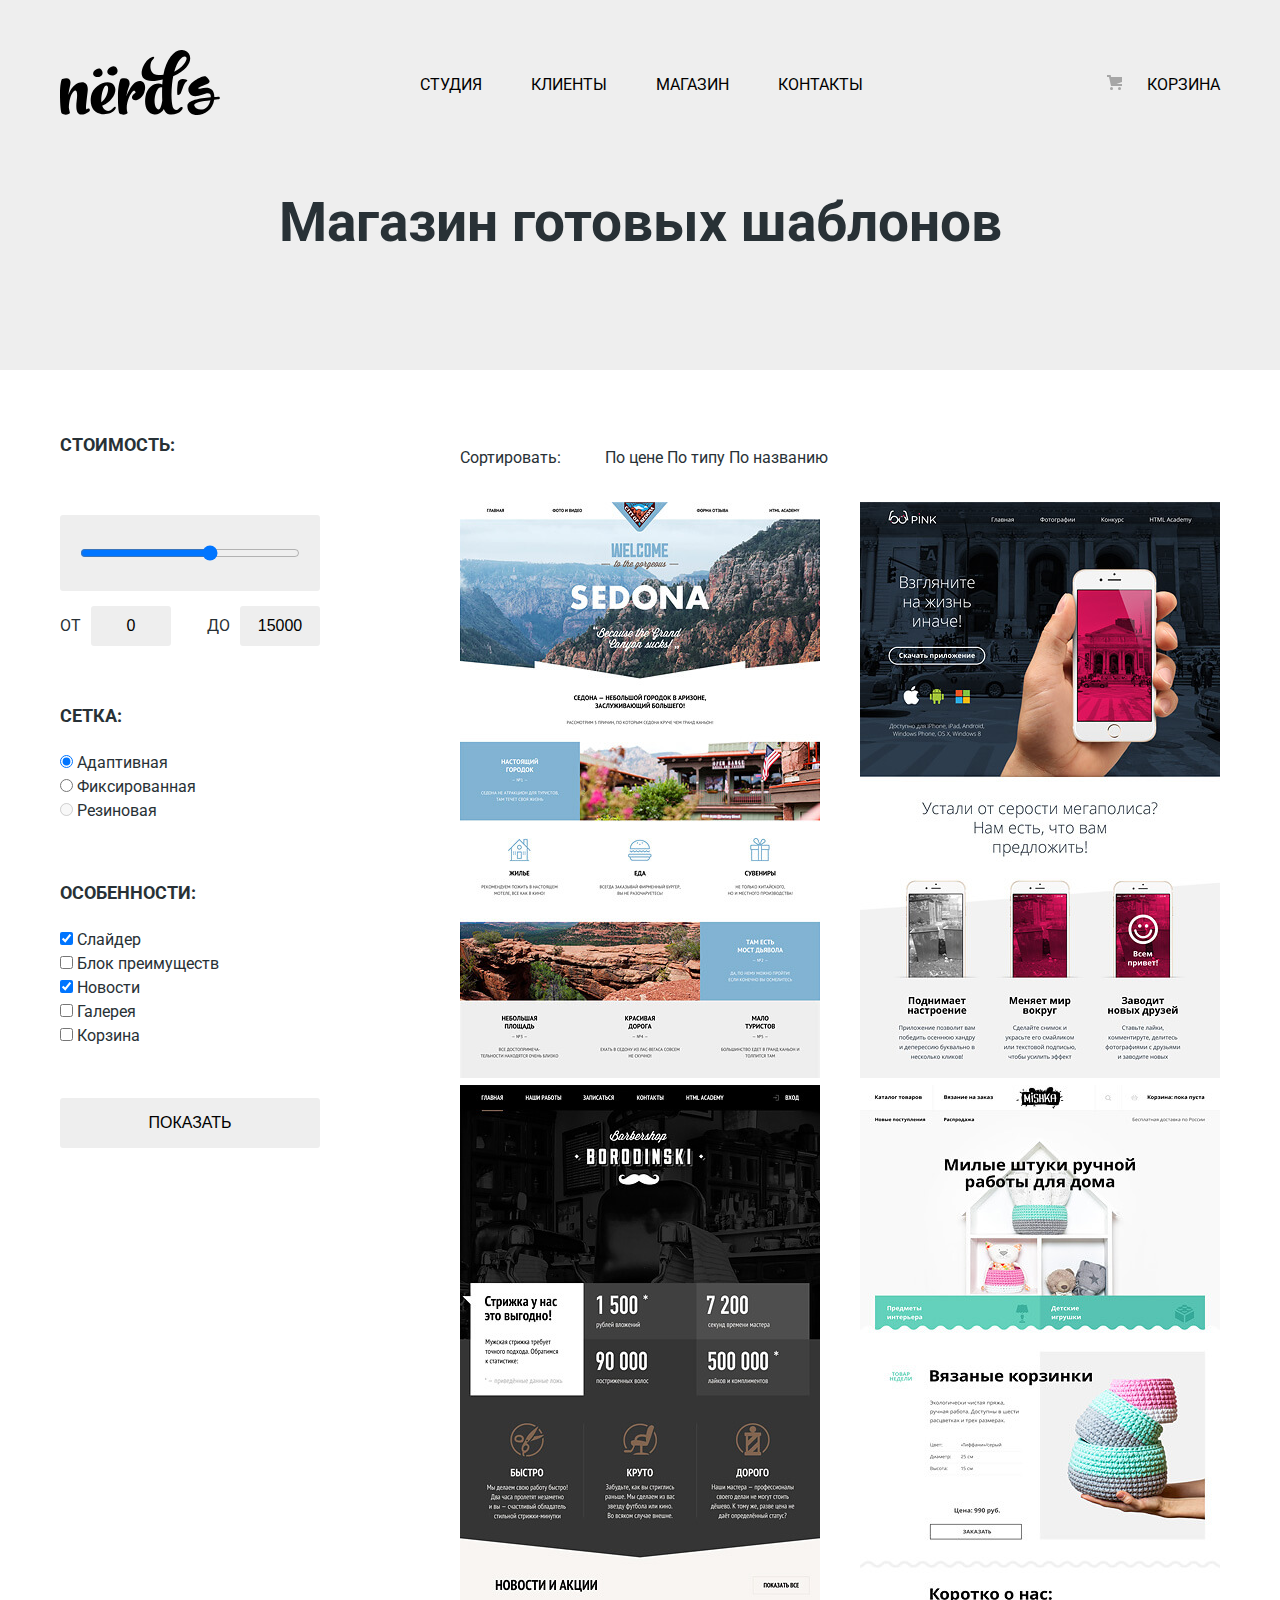
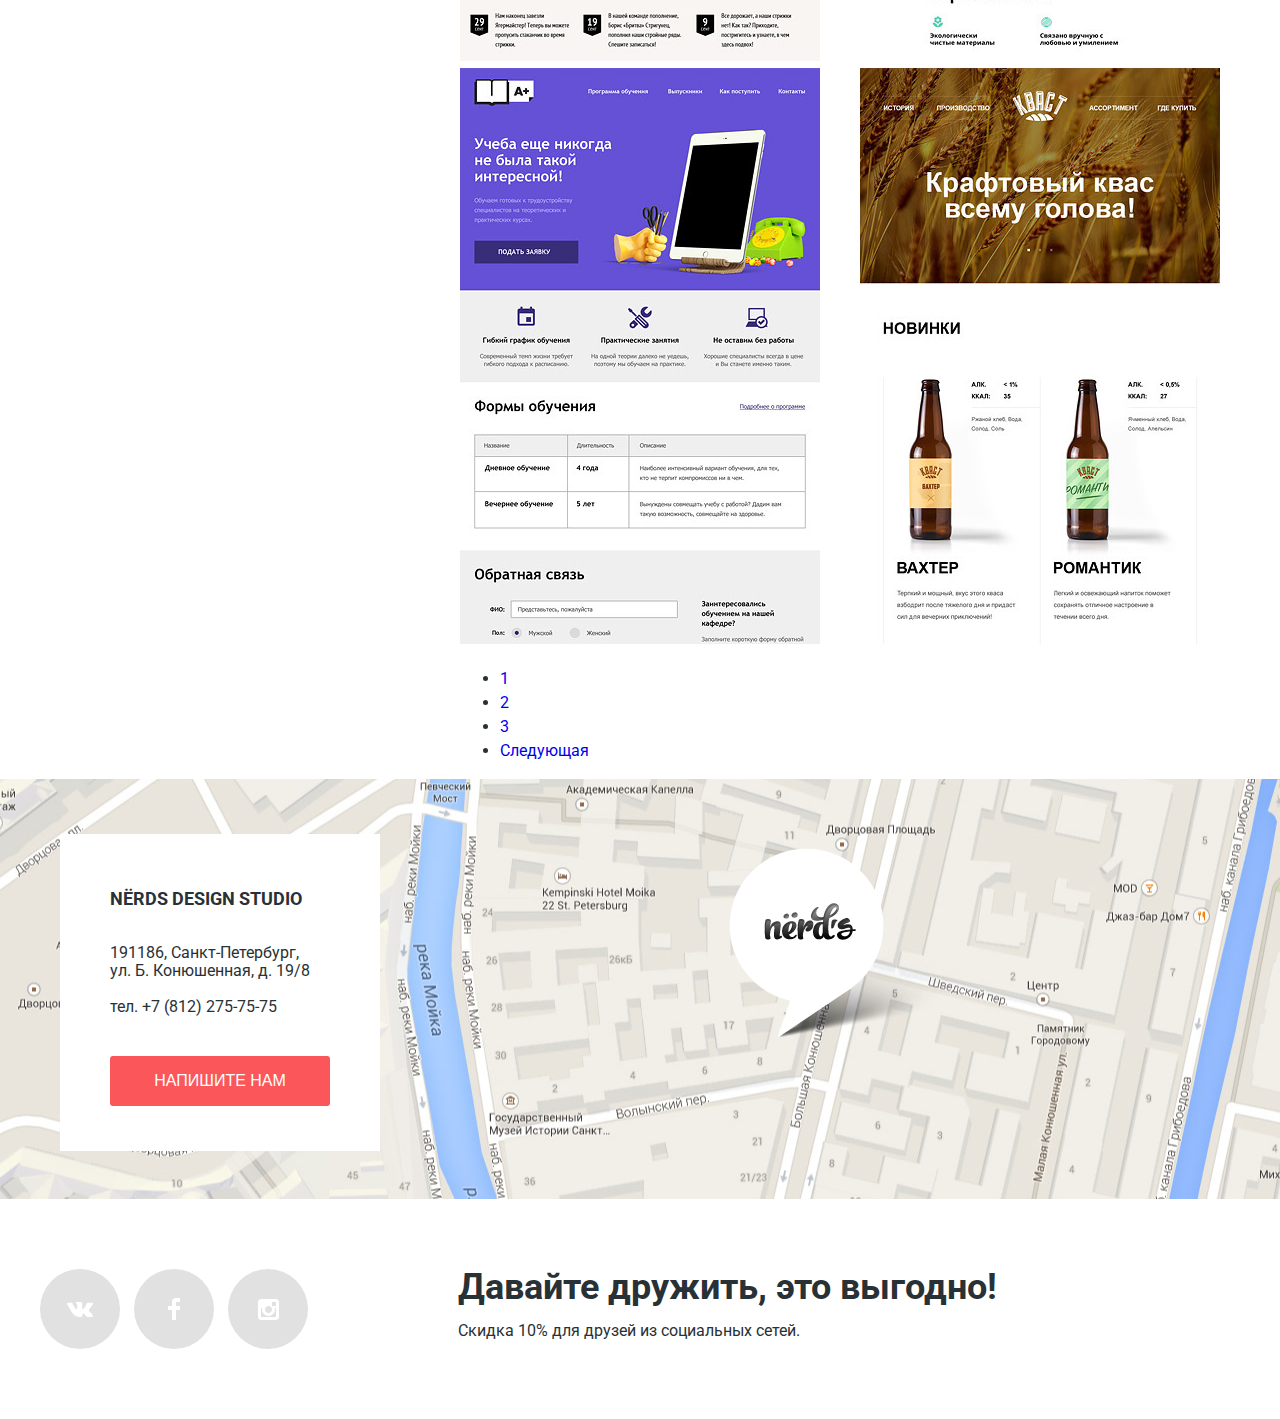
==== commit bcd15f96: "Каталог, левая колонка" ====
--- a/catalog.html
+++ b/catalog.html
@@ -55,7 +55,7 @@
               <legend>Сетка:</legend>
               <ul class="filter-grid__list">
                 <li>
-                    <input type="radio" name="filter-grid" value="adaptive" id="filter-grid-adaptive">
+                    <input type="radio" name="filter-grid" value="adaptive" id="filter-grid-adaptive" checked>
                     <label for="filter-grid-adaptive">Адаптивная</label>
                 </li>
                 <li>
@@ -72,7 +72,7 @@
               <legend>Особенности:</legend>
               <ul class="filter-features__list">
                 <li>
-                    <input type="checkbox" name="slider" id="slider__id">
+                    <input type="checkbox" name="slider" id="slider__id" checked>
                     <label for="slider__id">Слайдер</label>
                 </li>
                 <li>
@@ -80,7 +80,7 @@
                     <label for="advantage-block__id">Блок преимуществ</label>
                 </li>
                 <li>
-                    <input type="checkbox" name="news" id="news__id">
+                    <input type="checkbox" name="news" id="news__id" checked>
                     <label for="news__id">Новости</label>
                 </li>
                 <li>
@@ -93,7 +93,7 @@
                 </li>
               </ul>
             </fieldset>
-            <button type="submit" class="button button-show">Показать</button>
+            <button type="button" class="button button-show">Показать</button>
           </form>
         </section>
         <section class="catalog-goods">
--- a/css/style.css
+++ b/css/style.css
@@ -239,7 +239,11 @@
 
 .button {
   display: block;
-  padding: 15px 0;
+  width: 160px;
+  height: 50px;
+  padding: 0;
+  font-size: 16px;
+  line-height: 18px;
   color: #ffffff;
   text-align: center;
   text-transform: uppercase;
@@ -263,6 +267,7 @@
 .button-know-more {
   margin-top: 40px;
   width: 240px;
+  line-height: 50px;
 }
 
 .slide__image {
@@ -523,7 +528,12 @@
   border: none;
 }
 
+.catalog-filters__form fieldset:not(:last-of-type) {
+  margin-bottom: 55px;
+}
+
 .catalog-filters__form legend {
+  margin-bottom: 20px;
   padding: 0;
   font-size: 18px;
   font-weight: 700;
@@ -531,16 +541,18 @@
   text-transform: uppercase;
 }
 
-.catalog-filters__form legend:first-of-type {
+.catalog-filters__form ul {
+  list-style: none;
+  padding: 0;
+  margin: 0;
+}
+
+.catalog-filters__form input {
+  margin: 0;
+}
+
+.price-filter legend {
   margin-bottom: 55px;
-}
-
-.catalog-filters__form input {
-  margin: 0;
-}
-
-.price-filter {
-  
 }
 
 .price-filter__list {
@@ -550,6 +562,11 @@
   padding: 0;
   margin: 0;
   list-style: none;
+}
+
+.price-filter__list li {
+  display: flex;
+  align-items: center;
 }
 
 .price-filter__list li:nth-of-type(1) {
@@ -557,10 +574,12 @@
   padding: 30px 20px;
   margin-bottom: 15px;
   background-color: #eeeeee;
+  border-radius: 3px;
 }
 
 .price-filter input[name="price-range"] {
   width: 100%;
+  style: none;
 }
 
 .price-filter label {
@@ -580,9 +599,27 @@
   text-align: center;
   background-color: #eeeeee;
   border: none;
-}
-
-.price-filter input[name="price-from"] {
+  border-radius: 3px;
+}
+
+.catalog-filters__form .button-show {
+  width: 100%;
+  margin-top: 50px;
+  color: #000000;
+  background-color: #eeeeee;
+}
+
+.catalog-filters__form .button-show:hover {
+  background-color: #dfdfdf;
+}
+
+.catalog-filters__form .button-show:hover {
+  background-color: #dfdfdf;
+}
+
+.catalog-filters__form .button-show:active {
+  background-color: #d5d5d5;
+  color: rgba(0, 0, 0, 0.1);
 }
 
 .catalog-goods {
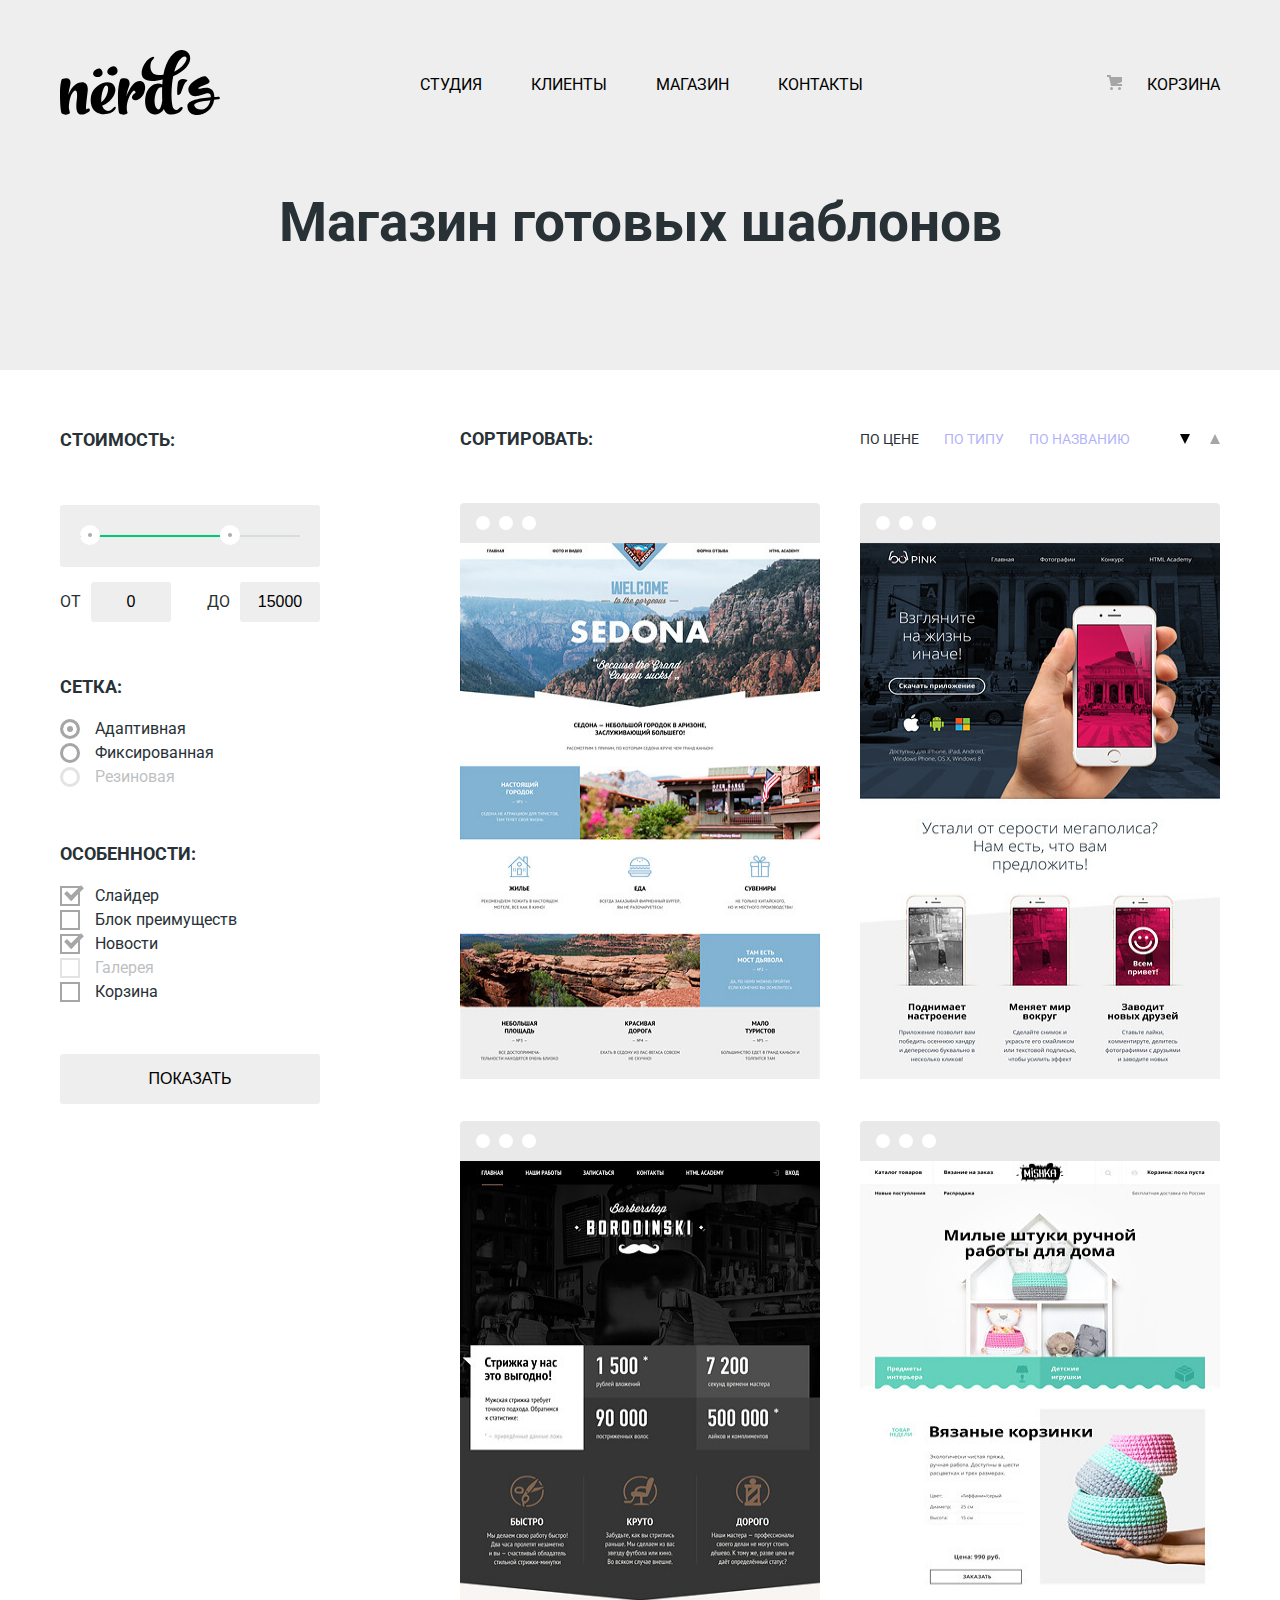
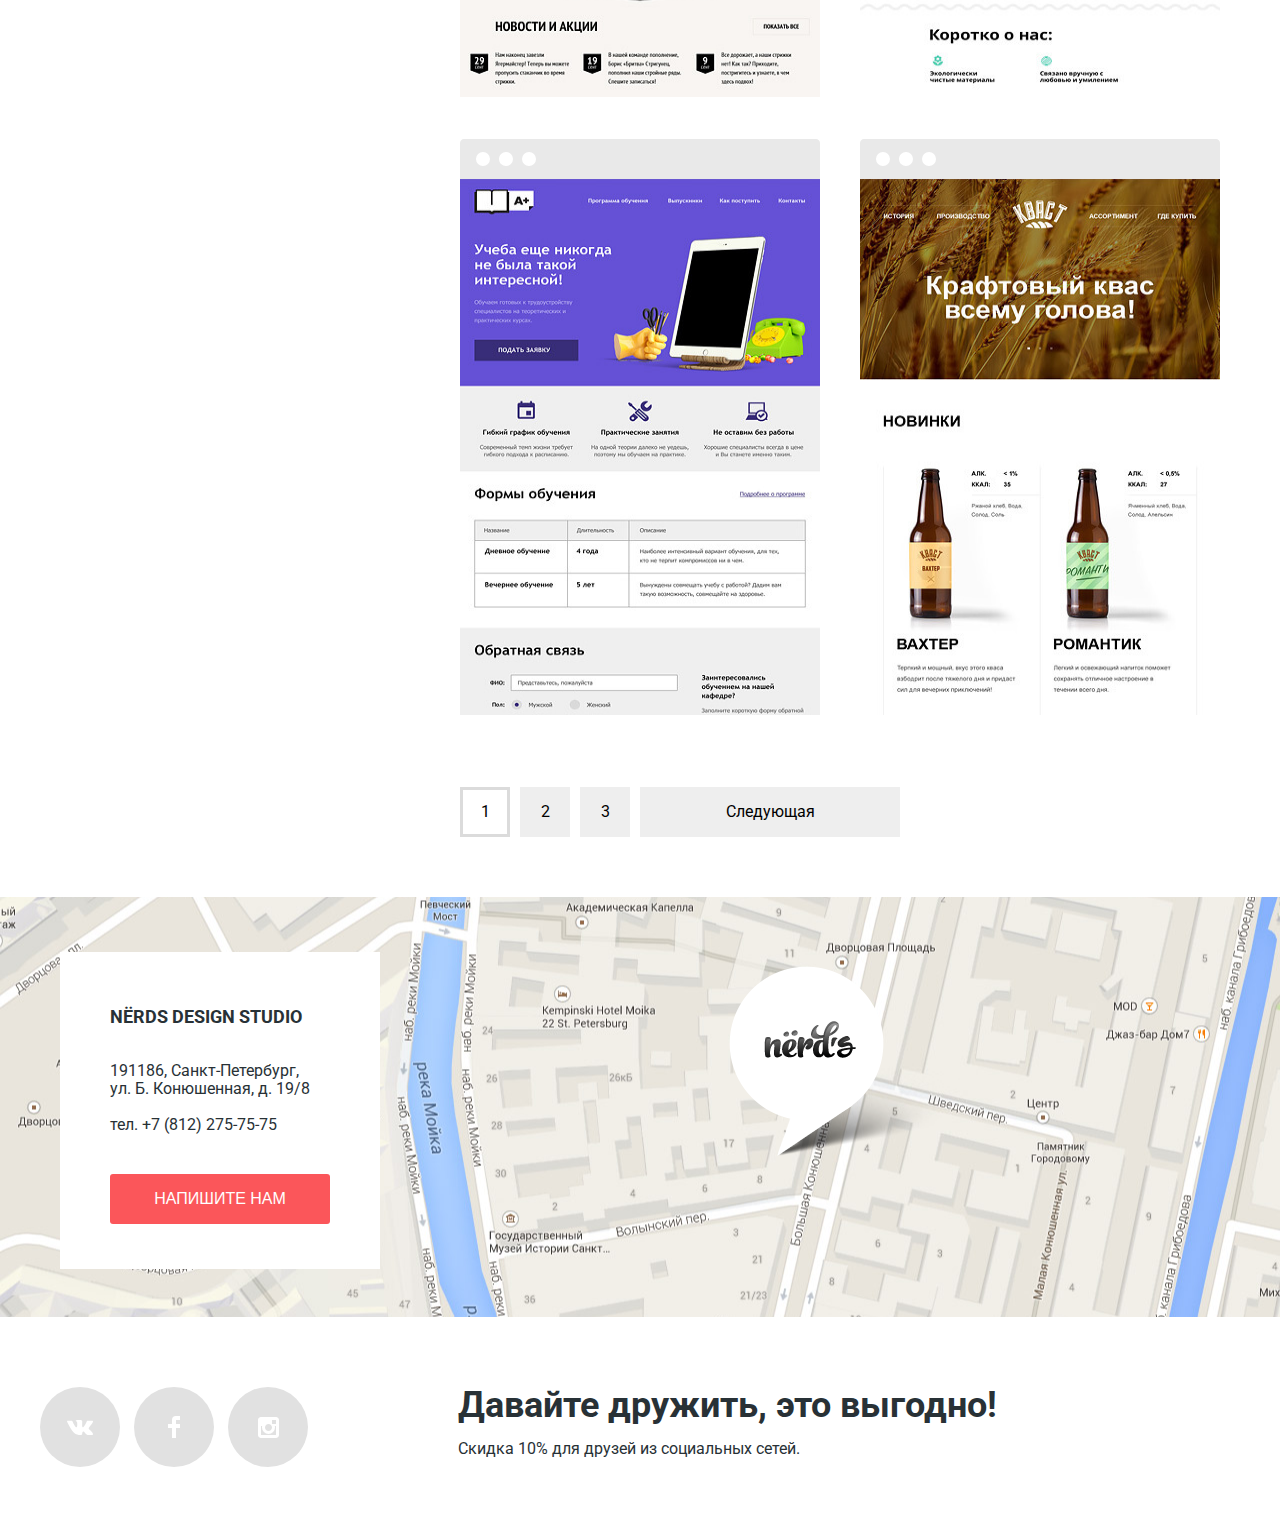
==== commit bb1f3f73: "Страница каталога" ====
--- a/catalog.html
+++ b/catalog.html
@@ -40,6 +40,7 @@
                 <li>
                   <label for="price-range__id" class="visually-hidden">Шкала</label>
                   <input type="range" name="price-range" value="15000" min="0" max="25000" id="price-range__id">
+                  <span class="bar"></span>
                 </li>
                 <li>
                   <label for="price-form__id">от</label>
@@ -53,43 +54,48 @@
             </fieldset>
             <fieldset class="grid-filter">
               <legend>Сетка:</legend>
-              <ul class="filter-grid__list">
+              <ul class="grid-filter__list">
                 <li>
-                    <input type="radio" name="filter-grid" value="adaptive" id="filter-grid-adaptive" checked>
-                    <label for="filter-grid-adaptive">Адаптивная</label>
+                    <input type="radio" name="grid-filter" value="adaptive" id="grid-filter-adaptive" checked>
+                    <label for="grid-filter-adaptive">Адаптивная</label>
                 </li>
                 <li>
-                  <input type="radio" name="filter-grid" value="fixed" id="filter-grid-fixed">
-                  <label for="filter-grid-fixed">Фиксированная</label>
+                  <input type="radio" name="grid-filter" value="fixed" id="grid-filter-fixed">
+                  <label for="grid-filter-fixed">Фиксированная</label>
                 </li>
                 <li>
-                  <input type="radio" name="filter-grid" value="rubber" id="filter-grid-rubber" disabled>
-                  <label for="filter-grid-rubber">Резиновая</label>
+                  <input type="radio" name="grid-filter" value="rubber" id="grid-filter-rubber" disabled>
+                  <label for="grid-filter-rubber">Резиновая</label>
                 </li>
               </ul>
             </fieldset>
             <fieldset class="features-filter">
               <legend>Особенности:</legend>
-              <ul class="filter-features__list">
-                <li>
-                    <input type="checkbox" name="slider" id="slider__id" checked>
-                    <label for="slider__id">Слайдер</label>
+              <ul>
+                <li class="features-filter__item">
+                  <input type="checkbox" name="slider" id="slider__id" checked>
+                  <span class="checkmark"></span>
+                  <label for="slider__id">Слайдер</label>
                 </li>
-                <li>
-                    <input type="checkbox" name="advantage-block" id="advantage-block__id">
-                    <label for="advantage-block__id">Блок преимуществ</label>
+                <li class="features-filter__item">
+                  <input type="checkbox" name="advantage-block" id="advantage-block__id">
+                  <span class="checkmark"></span>
+                  <label for="advantage-block__id">Блок преимуществ</label>
                 </li>
-                <li>
-                    <input type="checkbox" name="news" id="news__id" checked>
-                    <label for="news__id">Новости</label>
+                <li class="features-filter__item">
+                  <input type="checkbox" name="news" id="news__id" checked>
+                  <span class="checkmark"></span>
+                  <label for="news__id">Новости</label>
                 </li>
-                <li>
-                    <input type="checkbox" name="gallery" id="gallery__id">
-                    <label for="gallery__id">Галерея</label>
+                <li class="features-filter__item">
+                  <input type="checkbox" name="gallery" id="gallery__id" disabled>
+                  <span class="checkmark"></span>
+                  <label for="gallery__id">Галерея</label>
                 </li>
-                <li>
-                    <input type="checkbox" name="cart" id="cart__id">
-                    <label for="cart__id">Корзина</label>
+                <li class="features-filter__item">
+                  <input type="checkbox" name="cart" id="cart__id">
+                  <span class="checkmark"></span>
+                  <label for="cart__id">Корзина</label>
                 </li>
               </ul>
             </fieldset>
@@ -98,28 +104,33 @@
         </section>
         <section class="catalog-goods">
           <h2 class="visually-hidden">Каталог товаров</h2>
-          <div class="goods-sorting">
+          <div class="catalog-goods__header">
             <span>Сортировать:</span>
-            <ul class="goods-sorting__list">
-              <li>По цене</li>
-              <li>По типу</li>
-              <li>По названию</li>
-            </ul>
-            <span class="goods-sorting__sign"></span>
+            <div class="goods-sorting">
+              <ul>
+                <li class="goods-sorting__item current">По цене</li>
+                <li class="goods-sorting__item"><a href="#">По типу</a></li>
+                <li class="goods-sorting__item"><a href="#">По названию</a></li>
+              </ul>
+              <div class="arrows">
+                <a href="#" class="arrow arrow-up current">По возрастанию</a>
+                <a href="#" class="arrow arrow-down">По убыванию</a>
+              </div>
+            </div>
           </div>
-          <ul class="sorting-results__list">
-            <li><a href="#"><img src="img/img-sedona.jpg" width="360" height="576" alt="Sedona"></a></li>
-            <li><a href="#"><img src="img/img-pink.jpg" width="360" height="576" alt="Pink"></a></li>
-            <li><a href="#"><img src="img/img-barbershop.jpg" width="360" height="576" alt="Barbershop"></a></li>
-            <li><a href="#"><img src="img/img-mishka.jpg" width="360" height="576" alt="Mishka"></a></li>
-            <li><a href="#"><img src="img/img-aplus.jpg" width="360" height="576" alt="Aplus"></a></li>
-            <li><a href="#"><img src="img/img-kvast.jpg" width="360" height="576" alt="Kvast"></a></li>
+          <ul class="sorting-result__list">
+            <li class="sorting-result__item"><a href="#"><img src="img/img-sedona.jpg" width="360" height="576" alt="Sedona"></a></li>
+            <li class="sorting-result__item"><a href="#"><img src="img/img-pink.jpg" width="360" height="576" alt="Pink"></a></li>
+            <li class="sorting-result__item"><a href="#"><img src="img/img-barbershop.jpg" width="360" height="576" alt="Barbershop"></a></li>
+            <li class="sorting-result__item"><a href="#"><img src="img/img-mishka.jpg" width="360" height="576" alt="Mishka"></a></li>
+            <li class="sorting-result__item"><a href="#"><img src="img/img-aplus.jpg" width="360" height="576" alt="Aplus"></a></li>
+            <li class="sorting-result__item"><a href="#"><img src="img/img-kvast.jpg" width="360" height="576" alt="Kvast"></a></li>
           </ul>
           <ul class="catalog-pagination__list">
-            <li><a href="#" class="current__link">1</a></li>
-            <li><a href="#">2</a></li>
-            <li><a href="#">3</a></li>
-            <li class="catalog-pagination__item--next"><a href="#">Следующая</a></li>
+            <li class="catalog-pagination__item current">1</li>
+            <li class="catalog-pagination__item"><a href="#">2</a></li>
+            <li class="catalog-pagination__item"><a href="#">3</a></li>
+            <li class="catalog-pagination__item next"><a href="#">Следующая</a></li>
           </ul>
         </section>
       </div>
--- a/css/style.css
+++ b/css/style.css
@@ -537,7 +537,7 @@
   padding: 0;
   font-size: 18px;
   font-weight: 700;
-  line-height: 30px;
+  line-height: 20px;
   text-transform: uppercase;
 }
 
@@ -570,6 +570,7 @@
 }
 
 .price-filter__list li:nth-of-type(1) {
+  position: relative;
   width: 100%;
   padding: 30px 20px;
   margin-bottom: 15px;
@@ -578,8 +579,49 @@
 }
 
 .price-filter input[name="price-range"] {
+  -webkit-appearance: none;
+  appearance: none;
+  position: relative;
   width: 100%;
-  style: none;
+  height: 2px;
+  background-color: #d7dcde;
+  outline: none;
+}
+
+.price-filter input[name="price-range"]::-webkit-slider-thumb {
+  -webkit-appearance: none;
+  appearance: none;
+/*  width: 20px;
+  height: 20px;
+  background-color: #ababab;
+  border: 8px solid #ffffff;
+  border-radius: 50%;*/
+}
+
+.price-filter .bar {
+  position: absolute;
+  display: block;
+  top: 30px;
+  left: 20px;
+  width: 140px;
+  height: 2px;
+  background-color: #00ca74;
+}
+
+.price-filter .bar::before,
+.price-filter .bar::after {
+  content: "";
+  position: absolute;
+  top: -10px;
+  width: 20px;
+  height: 20px;
+  background-color: #ababab;
+  border: 8px solid #ffffff;
+  border-radius: 50%;
+}
+
+.price-filter .bar::after {
+  left: 140px;
 }
 
 .price-filter label {
@@ -602,6 +644,89 @@
   border-radius: 3px;
 }
 
+.grid-filter__list input,
+.features-filter__item input {
+  display: none;
+}
+
+.grid-filter label,
+.features-filter label {
+  position: relative;
+  padding-left: 35px;
+  cursor: pointer;
+}
+
+.grid-filter__list label::before {
+  content: "";
+  position: absolute;
+  top: 0;
+  left: 0;
+  width: 20px;
+  height: 20px;
+  border: 3px solid #a6a6a6;
+  border-radius: 50%;
+  box-shadow: inset 0 0 0 4px #ffffff;
+}
+
+.grid-filter__list input:checked ~ label::before {
+  background-color: #a6a6a6;
+}
+
+.grid-filter__list input:checked ~ label:hover::before {
+  background-color: #4d4d4d;
+}
+
+.grid-filter__list input:not(:disabled) ~ label:hover,
+.features-filter__item input:not(:disabled) ~ label:hover {
+  color: #000000;
+}
+
+.grid-filter__list input:not(:disabled) ~ label:hover::before {
+  border: 3px solid #4d4d4d;
+}
+
+.grid-filter__list input:disabled ~ label,
+.features-filter__item input:disabled ~ label {
+ opacity: 0.3;
+ cursor: default;
+}
+
+.features-filter__item {
+  position: relative;
+}
+
+.features-filter__item label::before {
+  content: "";
+  position: absolute;
+  top: 0;
+  left: 0;
+  width: 20px;
+  height: 20px;
+  border: 2px solid #a6a6a6;
+}
+
+.features-filter__item:hover input:not(:disabled) label::before {
+  border: 3px solid #4d4d4d;
+}
+
+.features-filter__item input:checked ~ .checkmark {
+  position: absolute;
+  top: -2px;
+  left: 9px;
+  width: 10px;
+  height: 18px;
+  border: 4px solid #a6a6a6;
+  border-top-style: none;
+  border-left-style: none;
+  transform: rotate(45deg);
+}
+
+.features-filter__item:hover input:checked ~ .checkmark {
+  border: 4px solid #4d4d4d;
+  border-top-style: none;
+  border-left-style: none;
+}
+
 .catalog-filters__form .button-show {
   width: 100%;
   margin-top: 50px;
@@ -624,22 +749,160 @@
 
 .catalog-goods {
   width: 760px;
-}
-
-.goods-sorting__list {
+  margin-bottom: 60px;
+}
+
+.catalog-goods__header {
+  display: flex;
+  justify-content: space-between;
+  margin-bottom: 55px;
+  line-height: 0;
+}
+
+.catalog-goods__header span {
+  font-size: 18px;
+  font-weight: 700;
+  line-height: 18px;
+  text-transform: uppercase;
+}
+
+.goods-sorting {
+  display: flex;
+  justify-content: space-between;
+  width: 360px;
+}
+
+.goods-sorting ul {
+  display: flex;
+  justify-content: space-between;
+  width: 270px;
+  margin: 0;
+  padding: 0;
+}
+
+.goods-sorting__item {
   display: inline-block;
-}
-
-.goods-sorting__list li {
+  font-size: 14px;
+  line-height: 18px;
+  text-transform: uppercase;
+  opacity: 0.3;
+}
+
+.goods-sorting__item.current {
+  opacity: 1;
+}
+
+.arrows {
+  display: flex;
+  justify-content: space-between;
+  align-items: center;
+  width: 40px;
+}
+
+.arrow {
+  font-size: 0;
+}
+
+.arrow::before {
+  content: "";
   display: inline-block;
-}
-
-.sorting-results__list {
+  border: 10px solid #a6a6a6;
+  border-right-width: 5px;
+  border-right-color: transparent;
+  border-left-width: 5px;
+  border-left-color: transparent;
+}
+
+.arrow.current::before {
+  border-color: #010101;
+  border-right-width: 5px;
+  border-right-color: transparent;
+  border-left-width: 5px;
+  border-left-color: transparent;
+  cursor: default;
+}
+
+.arrow-up::before {
+  border-bottom-width: 0;
+}
+
+.arrow-down::before {
+  border-top-width: 0;
+}
+
+.sorting-result__list {
   display: flex;
   flex-wrap: wrap;
   justify-content: space-between;
+  margin-bottom: 30px;
   padding: 0;
   list-style: none;
+}
+
+.sorting-result__item {
+  margin-bottom: 30px;
+}
+
+.sorting-result__item a {
+  font-size: 0;
+}
+
+.sorting-result__item img {
+  border-top: 40px solid transparent;
+  border-image-source: url("../img/browser.svg");
+  border-image-width: 40px;
+  border-image-slice: 40;
+}
+
+.sorting-result__item a:hover img {
+  border-image-source: url("../img/browser-hover.svg");
+}
+
+.catalog-pagination__list {
+  display: flex;
+  margin: 0;
+  padding: 0;
+  list-style: none;
+}
+
+.catalog-pagination__list li {
+  margin-right: 10px;
+}
+
+.catalog-pagination__item.current,
+.catalog-pagination__item a,
+.catalog-pagination__item.next a {
+  display: inline-block;
+  height: 50px;
+  color: #000000;
+  font-size: 16px;
+  line-height: 50px;
+  text-align: center;
+  background-color: #eeeeee;
+}
+
+.catalog-pagination__item a:hover {
+  background-color: #dfdfdf;
+}
+
+.catalog-pagination__item a:active {
+  background-color: #d5d5d5;
+  color: rgba(0, 0, 0, 0.1);
+}
+
+.catalog-pagination__item.current,
+.catalog-pagination__item a {
+  width: 50px;
+}
+
+.catalog-pagination__item.current {
+  line-height: 44px;
+  border: 3px solid #dbdbdb;
+  background-color: transparent;
+}
+
+.catalog-pagination__item.next a {
+  width: 260px;
 }
 
 /* footer */
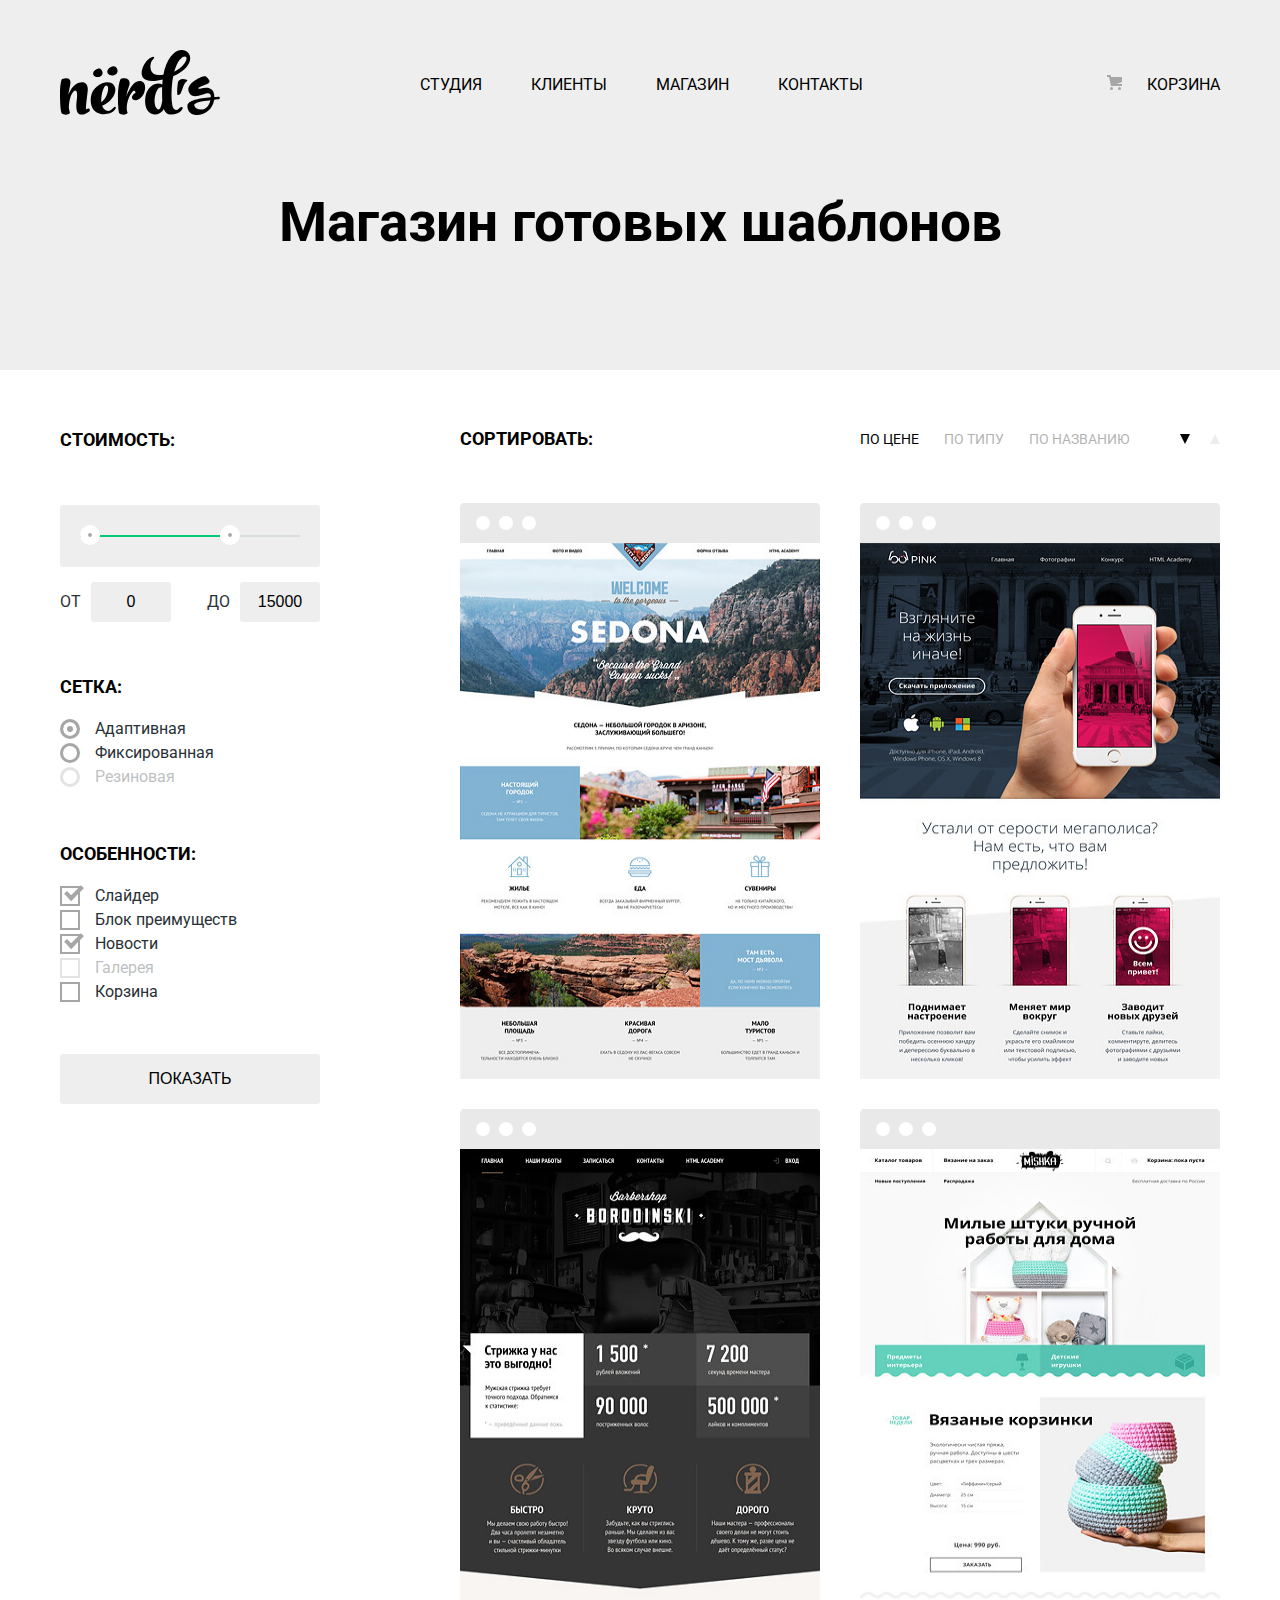
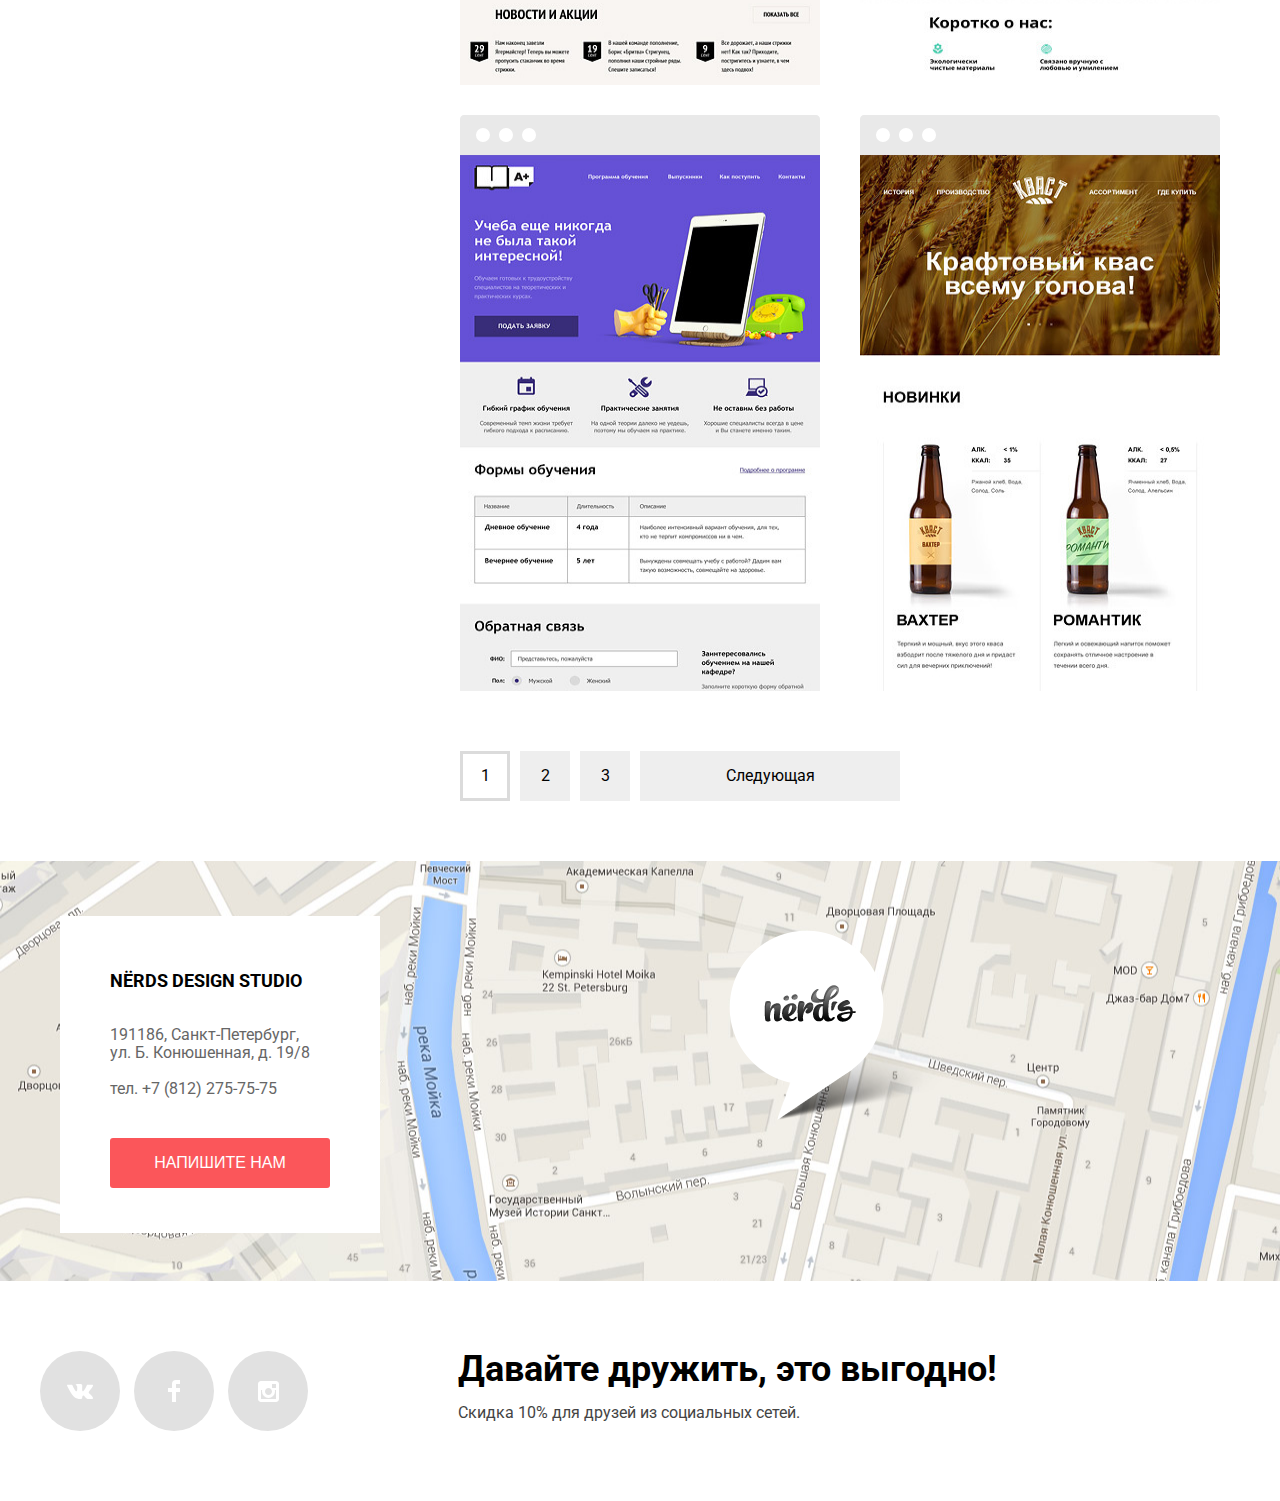
==== commit 0dafa645: "Закончил верстку проекта" ====
--- a/catalog.html
+++ b/catalog.html
@@ -107,24 +107,72 @@
           <div class="catalog-goods__header">
             <span>Сортировать:</span>
             <div class="goods-sorting">
-              <ul>
-                <li class="goods-sorting__item current">По цене</li>
-                <li class="goods-sorting__item"><a href="#">По типу</a></li>
-                <li class="goods-sorting__item"><a href="#">По названию</a></li>
-              </ul>
-              <div class="arrows">
+              <ul class="sorting-type__list">
+                <li class="sorting-type__item current">По цене</li>
+                <li class="sorting-type__item"><a href="#">По типу</a></li>
+                <li class="sorting-type__item"><a href="#">По названию</a></li>
+              </ul>
+              <div class="sorting-arrows">
                 <a href="#" class="arrow arrow-up current">По возрастанию</a>
                 <a href="#" class="arrow arrow-down">По убыванию</a>
               </div>
             </div>
           </div>
           <ul class="sorting-result__list">
-            <li class="sorting-result__item"><a href="#"><img src="img/img-sedona.jpg" width="360" height="576" alt="Sedona"></a></li>
-            <li class="sorting-result__item"><a href="#"><img src="img/img-pink.jpg" width="360" height="576" alt="Pink"></a></li>
-            <li class="sorting-result__item"><a href="#"><img src="img/img-barbershop.jpg" width="360" height="576" alt="Barbershop"></a></li>
-            <li class="sorting-result__item"><a href="#"><img src="img/img-mishka.jpg" width="360" height="576" alt="Mishka"></a></li>
-            <li class="sorting-result__item"><a href="#"><img src="img/img-aplus.jpg" width="360" height="576" alt="Aplus"></a></li>
-            <li class="sorting-result__item"><a href="#"><img src="img/img-kvast.jpg" width="360" height="576" alt="Kvast"></a></li>
+            <li class="sorting-result__item sedona">
+              <a href="#"><img src="img/img-sedona.jpg" width="360" height="576" alt="Sedona"></a>
+              <div class="sorting-result__item--hover">
+                <h3>Sedona</h3>
+                <p>Информационный сайт<br>
+                  для туристов</p>
+                <button type="button" name="button" class="button">9900 руб.</button>
+              </div>
+            </li>
+            <li class="sorting-result__item pink">
+              <a href="#"><img src="img/img-pink.jpg" width="360" height="576" alt="Pink"></a>
+              <div class="sorting-result__item--hover">
+                <h3>Pink App</h3>
+                <p>Продуктовый лендинг<br>
+                  приложения для iOS и Android</p>
+                <button type="button" name="button" class="button">9900 руб.</button>
+              </div>
+            </li>
+            <li class="sorting-result__item barbershop">
+              <a href="#"><img src="img/img-barbershop.jpg" width="360" height="576" alt="Barbershop"></a>
+              <div class="sorting-result__item--hover">
+                <h3>Barbershop</h3>
+                <p>Сайт салоны красоты.<br>
+                  Для мужчин, да.</p>
+                <button type="button" name="button" class="button">9900 руб.</button>
+              </div>
+            </li>
+            <li class="sorting-result__item mishka"><a href="#">
+              <img src="img/img-mishka.jpg" width="360" height="576" alt="Mishka"></a>
+              <div class="sorting-result__item--hover">
+                <h3>Mishka</h3>
+                <p>Интернет-магазин<br>
+                  вязаных игрушек</p>
+                <button type="button" name="button" class="button">9900 руб.</button>
+              </div>
+            </li>
+            <li class="sorting-result__item aplus">
+              <a href="#"><img src="img/img-aplus.jpg" width="360" height="576" alt="Aplus"></a>
+              <div class="sorting-result__item--hover">
+                <h3>A Plus</h3>
+                <p>Лендинг курсов повышения<br>
+                  квалификации</p>
+                <button type="button" name="button" class="button">9900 руб.</button>
+              </div>
+            </li>
+            <li class="sorting-result__item kvast">
+              <a href="#"><img src="img/img-kvast.jpg" width="360" height="576" alt="Kvast"></a>
+              <div class="sorting-result__item--hover">
+                <h3>Кваст</h3>
+                <p>Промо-сайт производителя<br>
+                  крафтового кваса</p>
+                <button type="button" name="button" class="button">9900 руб.</button>
+              </div>
+            </li>
           </ul>
           <ul class="catalog-pagination__list">
             <li class="catalog-pagination__item current">1</li>
--- a/css/style.css
+++ b/css/style.css
@@ -7,7 +7,7 @@
   font-weight: 400;
   font-family: 'Roboto', 'Arial', sans-serif;
   line-height: 24px;
-  color: #283136;
+  color: #000000;
   background-color: #ffffff;
 }
 
@@ -71,21 +71,25 @@
   height: 65px;
 }
 
-.main-header__logo a {
-  display: inline-block;
+.main-header__logo a,
+.main-header__logo.current {
+  display: block;
+  flex-shrink: 0;
   width: 160px;
   height: 65px;
   margin-right: 200px;
   background-image: url("../img/nerds-logo.svg");
 }
 
-.main-header__logo a:hover {
+.main-header__logo:hover a {
   background-image: url("../img/nerds-logo__hover.svg");
 }
 
-.main-header__logo a:active {
+.main-header__logo:active a {
   background-image: url("../img/nerds-logo__active.svg");
 }
+
+
 
 .main-header__menus {
   display: flex;
@@ -93,7 +97,6 @@
   width: 100%;
   padding: 20px 0 15px;
   line-height: 30px;
-  color: #000000;
   text-transform: uppercase;
 }
 
@@ -111,6 +114,7 @@
 .main-menu__list a {
   position: relative;
   padding-bottom: 15px;
+  color: #000000;
 }
 
 .main-menu__list:not(.main-menu__current) a:hover::after {
@@ -156,6 +160,7 @@
 .user-menu__list a {
   position: relative;
   padding-bottom: 15px;
+  color: #000000;
 }
 
 .user-menu__list a:hover::after {
@@ -235,10 +240,11 @@
 
 .slide__description p {
   margin: 0;
+  color: #283136;
 }
 
 .button {
-  display: block;
+  display: inline-block;
   width: 160px;
   height: 50px;
   padding: 0;
@@ -292,10 +298,6 @@
   border-radius: 50%
 }
 
-.slider-controls label::after {
-
-}
-
 #toggle-1:checked ~ .slider-controls label[for="toggle-1"],
 #toggle-2:checked ~ .slider-controls label[for="toggle-2"],
 #toggle-3:checked ~ .slider-controls label[for="toggle-3"] {
@@ -320,6 +322,13 @@
   transition-duration: 0.8s;
 }
 
+/* main */
+
+.main p,
+.main ul {
+  color: #283136;
+}
+
 .main-offers {
   margin: 80px 0 0;
   padding-bottom: 80px;
@@ -356,6 +365,7 @@
 .main-offers__list p {
   margin: 0;
   margin-bottom: 35px;
+  color: #283136;
 }
 
 .order-button {
@@ -394,16 +404,20 @@
 .about-us ul {
   margin: 0;
   padding: 0;
+  color: #283136;
   list-style: none;
 }
 
-.index-columns {
-  display: flex;
+.about-us .index-columns {
+  display: flex;
+  margin-bottom: 80px;
   justify-content: space-between;
 }
 
-.about-us .index-columns {
-  margin-bottom: 80px;
+.index-columns p {
+  margin: 0;
+  margin-bottom: 45px;
+  color: #283136;
 }
 
 .index__left-column {
@@ -420,11 +434,6 @@
   display: block;
   text-transform: uppercase;
   font-weight: 700;
-}
-
-.index-columns p {
-  margin: 0;
-  margin-bottom: 45px;
 }
 
 .about-us__list li {
@@ -466,6 +475,7 @@
   margin-bottom: 30px;
   font-size: 45px;
   font-weight: 700;
+  color: #000000;
 }
 
 .numbers__list span::after {
@@ -551,6 +561,10 @@
   margin: 0;
 }
 
+.catalog-filters__form label {
+  color: #283136;
+}
+
 .price-filter legend {
   margin-bottom: 55px;
 }
@@ -591,11 +605,6 @@
 .price-filter input[name="price-range"]::-webkit-slider-thumb {
   -webkit-appearance: none;
   appearance: none;
-/*  width: 20px;
-  height: 20px;
-  background-color: #ababab;
-  border: 8px solid #ffffff;
-  border-radius: 50%;*/
 }
 
 .price-filter .bar {
@@ -772,31 +781,40 @@
   width: 360px;
 }
 
-.goods-sorting ul {
+.sorting-type__list {
   display: flex;
   justify-content: space-between;
   width: 270px;
   margin: 0;
   padding: 0;
-}
-
-.goods-sorting__item {
+  list-style: none;
+}
+
+.sorting-type__item.current,
+.sorting-type__item a {
   display: inline-block;
+  color: #000000;
   font-size: 14px;
   line-height: 18px;
   text-transform: uppercase;
   opacity: 0.3;
 }
 
-.goods-sorting__item.current {
+.sorting-type__item a:hover {
+  opacity: 0.6;
+}
+
+.sorting-type__item.current,
+.sorting-type__item a:active {
   opacity: 1;
 }
 
-.arrows {
+.sorting-arrows {
   display: flex;
   justify-content: space-between;
   align-items: center;
   width: 40px;
+  list-style: none;
 }
 
 .arrow {
@@ -806,14 +824,33 @@
 .arrow::before {
   content: "";
   display: inline-block;
-  border: 10px solid #a6a6a6;
+  border: 10px solid rgba(166, 166, 166, 0.2);
   border-right-width: 5px;
   border-right-color: transparent;
   border-left-width: 5px;
   border-left-color: transparent;
 }
 
-.arrow.current::before {
+.arrow:hover::before {
+  border: 10px solid rgba(166, 166, 166, 1);
+  border-right-width: 5px;
+  border-right-color: transparent;
+  border-left-width: 5px;
+  border-left-color: transparent;
+}
+
+.arrow-up::before,
+.arrow-up:hover::before {
+  border-bottom-width: 0;
+}
+
+.arrow-down::before,
+.arrow-down:hover::before {
+  border-top-width: 0;
+}
+
+.arrow.current::before,
+.arrow:active::before {
   border-color: #010101;
   border-right-width: 5px;
   border-right-color: transparent;
@@ -822,14 +859,6 @@
   cursor: default;
 }
 
-.arrow-up::before {
-  border-bottom-width: 0;
-}
-
-.arrow-down::before {
-  border-top-width: 0;
-}
-
 .sorting-result__list {
   display: flex;
   flex-wrap: wrap;
@@ -840,11 +869,9 @@
 }
 
 .sorting-result__item {
+  position: relative;
   margin-bottom: 30px;
-}
-
-.sorting-result__item a {
-  font-size: 0;
+  line-height: 0;
 }
 
 .sorting-result__item img {
@@ -854,8 +881,39 @@
   border-image-slice: 40;
 }
 
-.sorting-result__item a:hover img {
+.sorting-result__item:hover img {
   border-image-source: url("../img/browser-hover.svg");
+}
+
+.sorting-result__item--hover {
+  display: none;
+  position: absolute;
+  bottom: 0;
+  width: 100%;
+  height: 230px;
+  text-align: center;
+  background-color: #eeeeee;
+}
+
+.sorting-result__item:hover .sorting-result__item--hover {
+  display: block;
+}
+
+.sorting-result__item--hover h3 {
+  margin: 35px 0 25px;
+  font-size: 18px;
+  text-transform: uppercase;
+}
+
+.sorting-result__item--hover p {
+  margin: 0;
+  margin-bottom: 30px;
+  line-height: 18px;
+  color: #666666;
+}
+
+.sorting-result__item--hover button {
+  width: 200px;
 }
 
 .catalog-pagination__list {
@@ -935,8 +993,9 @@
 }
 
 .footer-map-contacts p {
+  margin: 0 0 40px;
+  color: #666666;
   line-height: 18px;
-  margin: 0 0 40px;
 }
 
 .map-contact-button {
@@ -1011,6 +1070,7 @@
 
 .footer-social__description p {
   margin: 0;
+  color: #444444;
   line-height: 22px;
 }
 
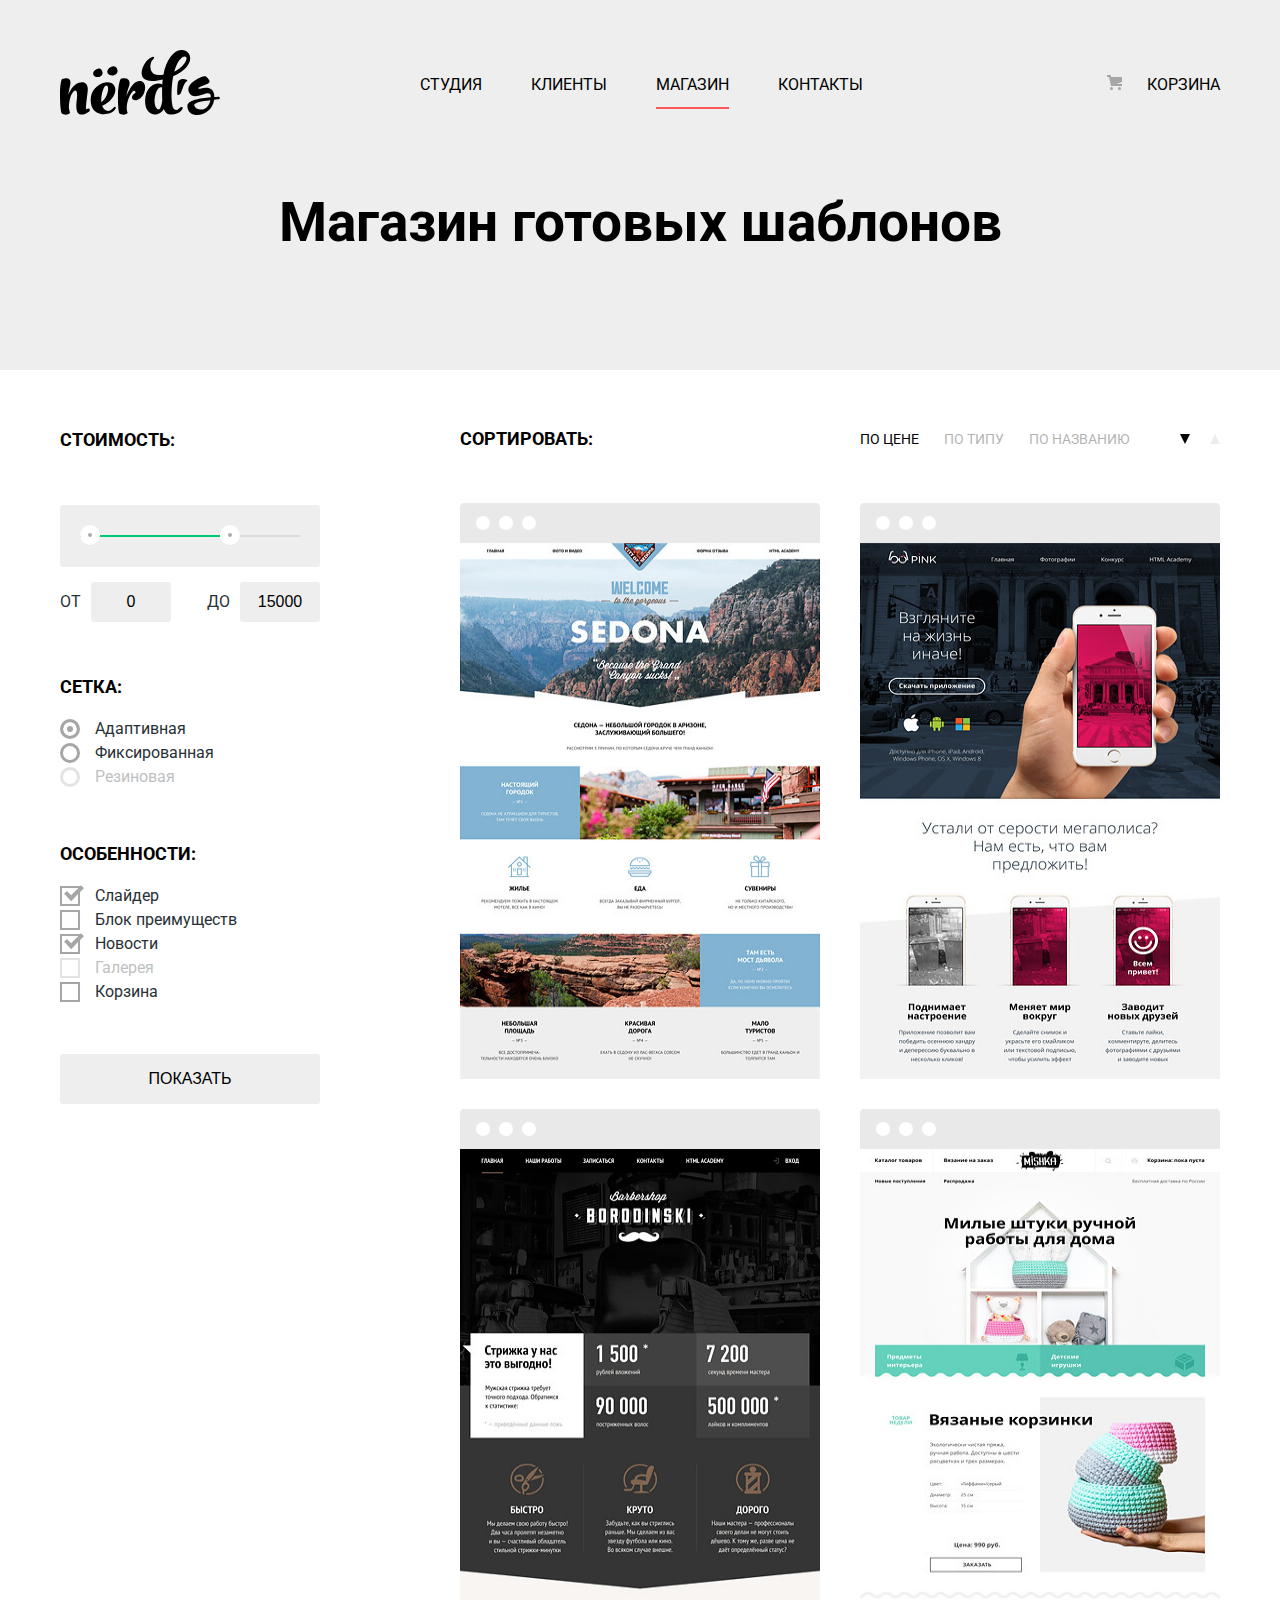
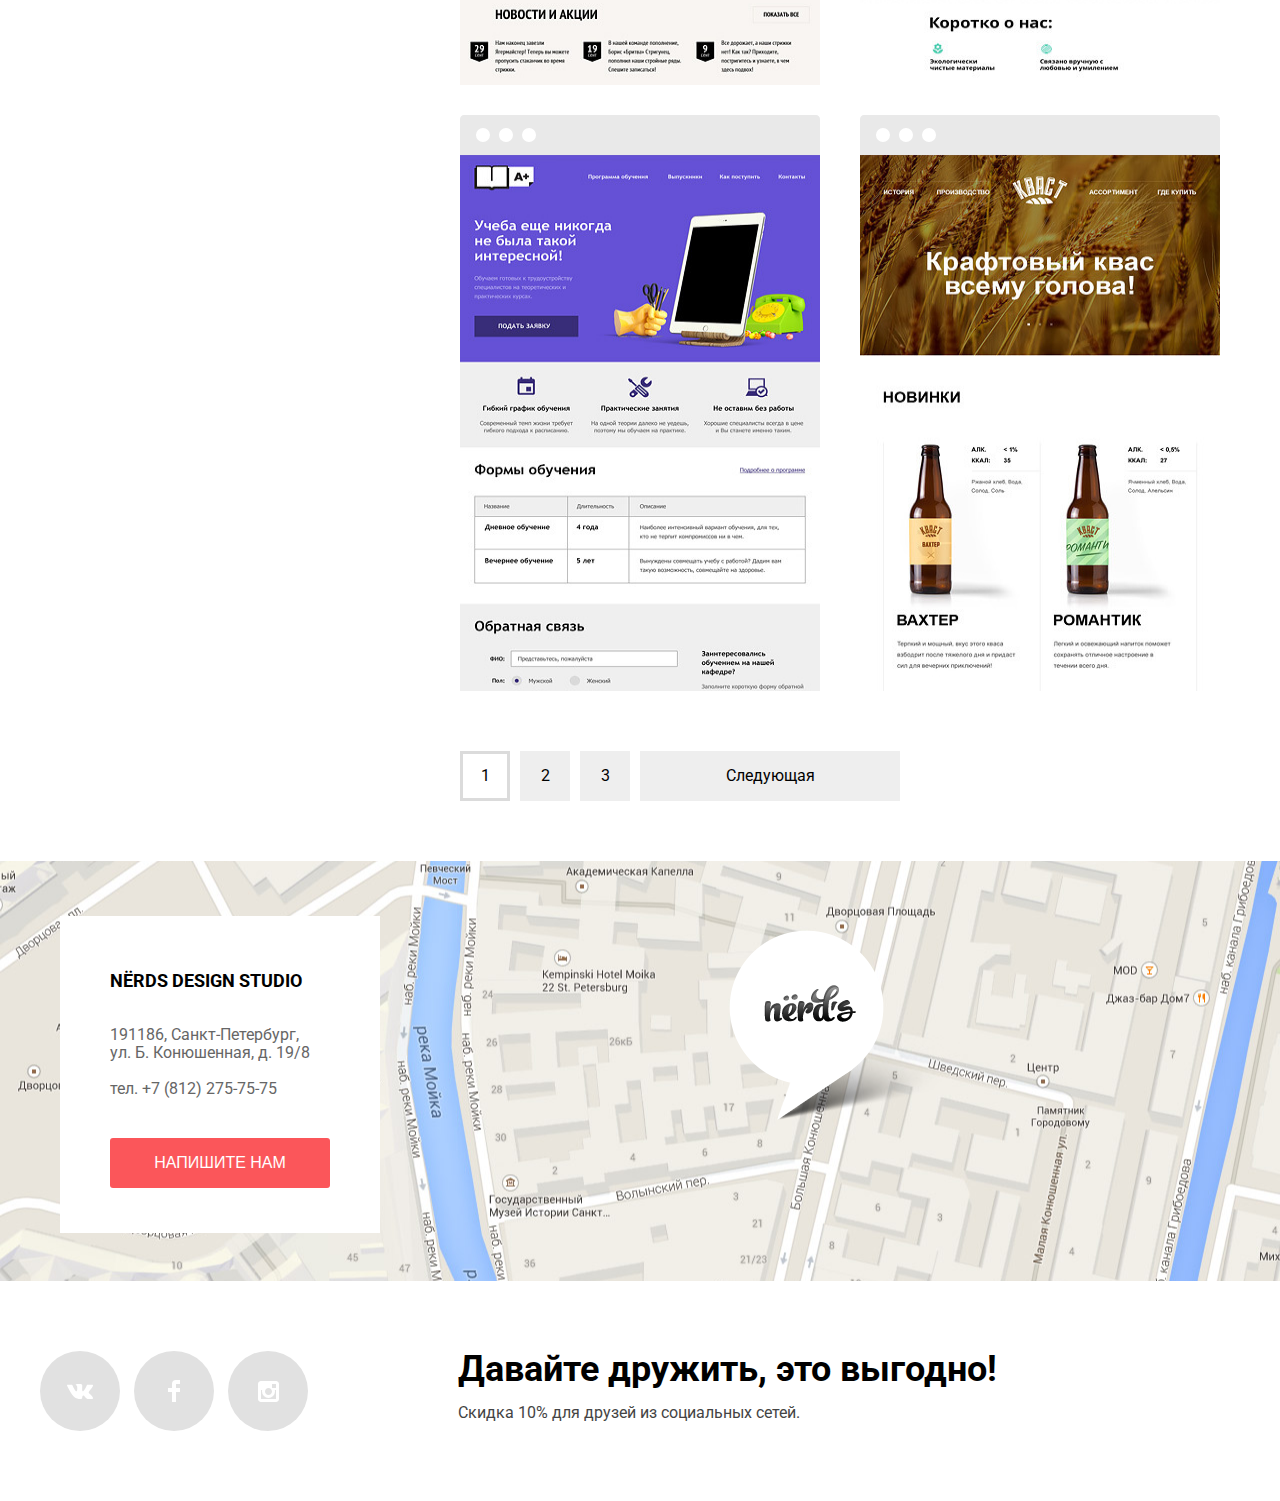
==== commit 3cba1d4d: "Активная ссылка" ====
--- a/catalog.html
+++ b/catalog.html
@@ -18,7 +18,7 @@
             <ul class="main-menu__list">
               <li><a href="#">Студия</a></li>
               <li><a href="#">Клиенты</a></li>
-              <li><a href="catalog.html">Магазин</a></li>
+              <li><a href="catalog.html" class="active-link">Магазин</a></li>
               <li><a href="#">Контакты</a></li>
             </ul>
             <ul class="user-menu__list">
--- a/css/style.css
+++ b/css/style.css
@@ -137,11 +137,7 @@
   color: #a6a6a6;
 }
 
-.main-menu__current a {
-  position: relative;
-}
-
-.main-menu__current a::after {
+.main-menu__list .active-link::after {
   content: "";
   position: absolute;
   bottom: 0;
@@ -712,10 +708,11 @@
   width: 20px;
   height: 20px;
   border: 2px solid #a6a6a6;
-}
-
-.features-filter__item:hover input:not(:disabled) label::before {
-  border: 3px solid #4d4d4d;
+
+}
+
+.features-filter__item:hover input:not(:disabled) ~ label::before {
+  border: 2px solid #4d4d4d;
 }
 
 .features-filter__item input:checked ~ .checkmark {
